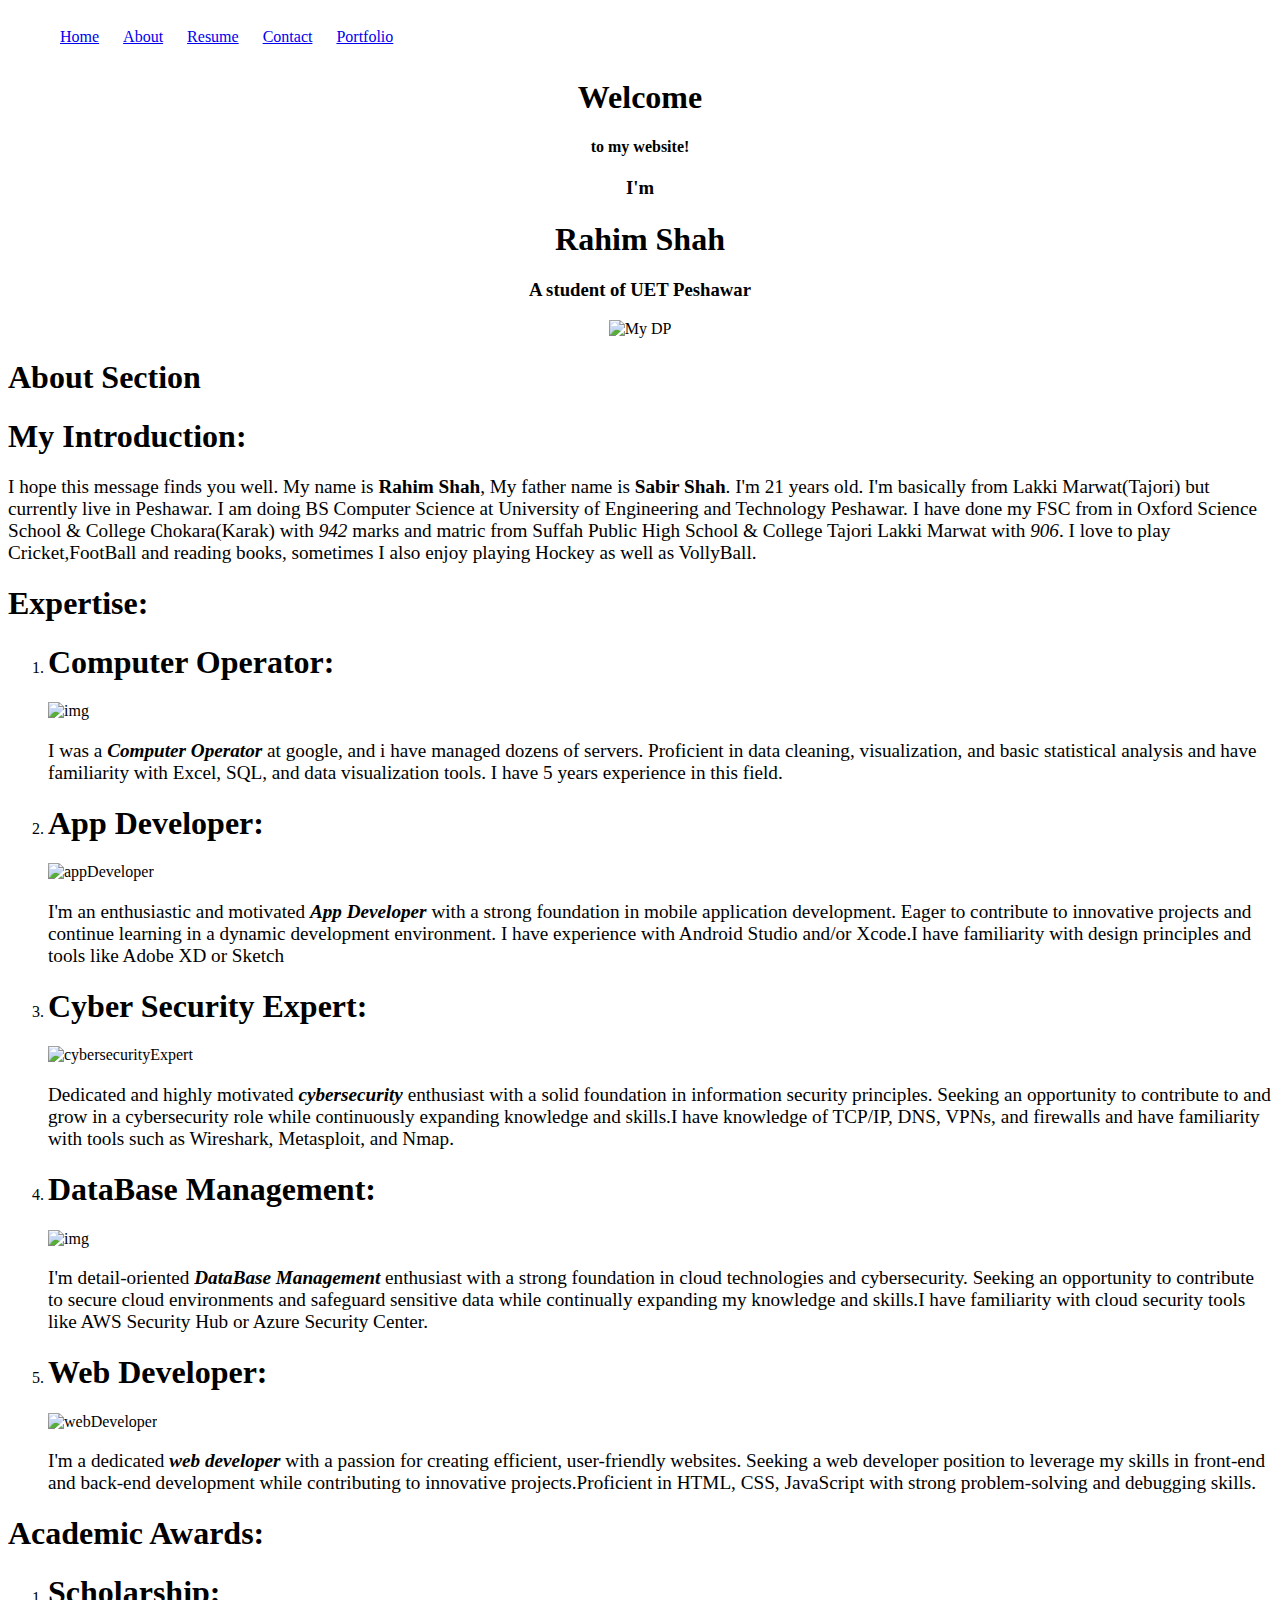
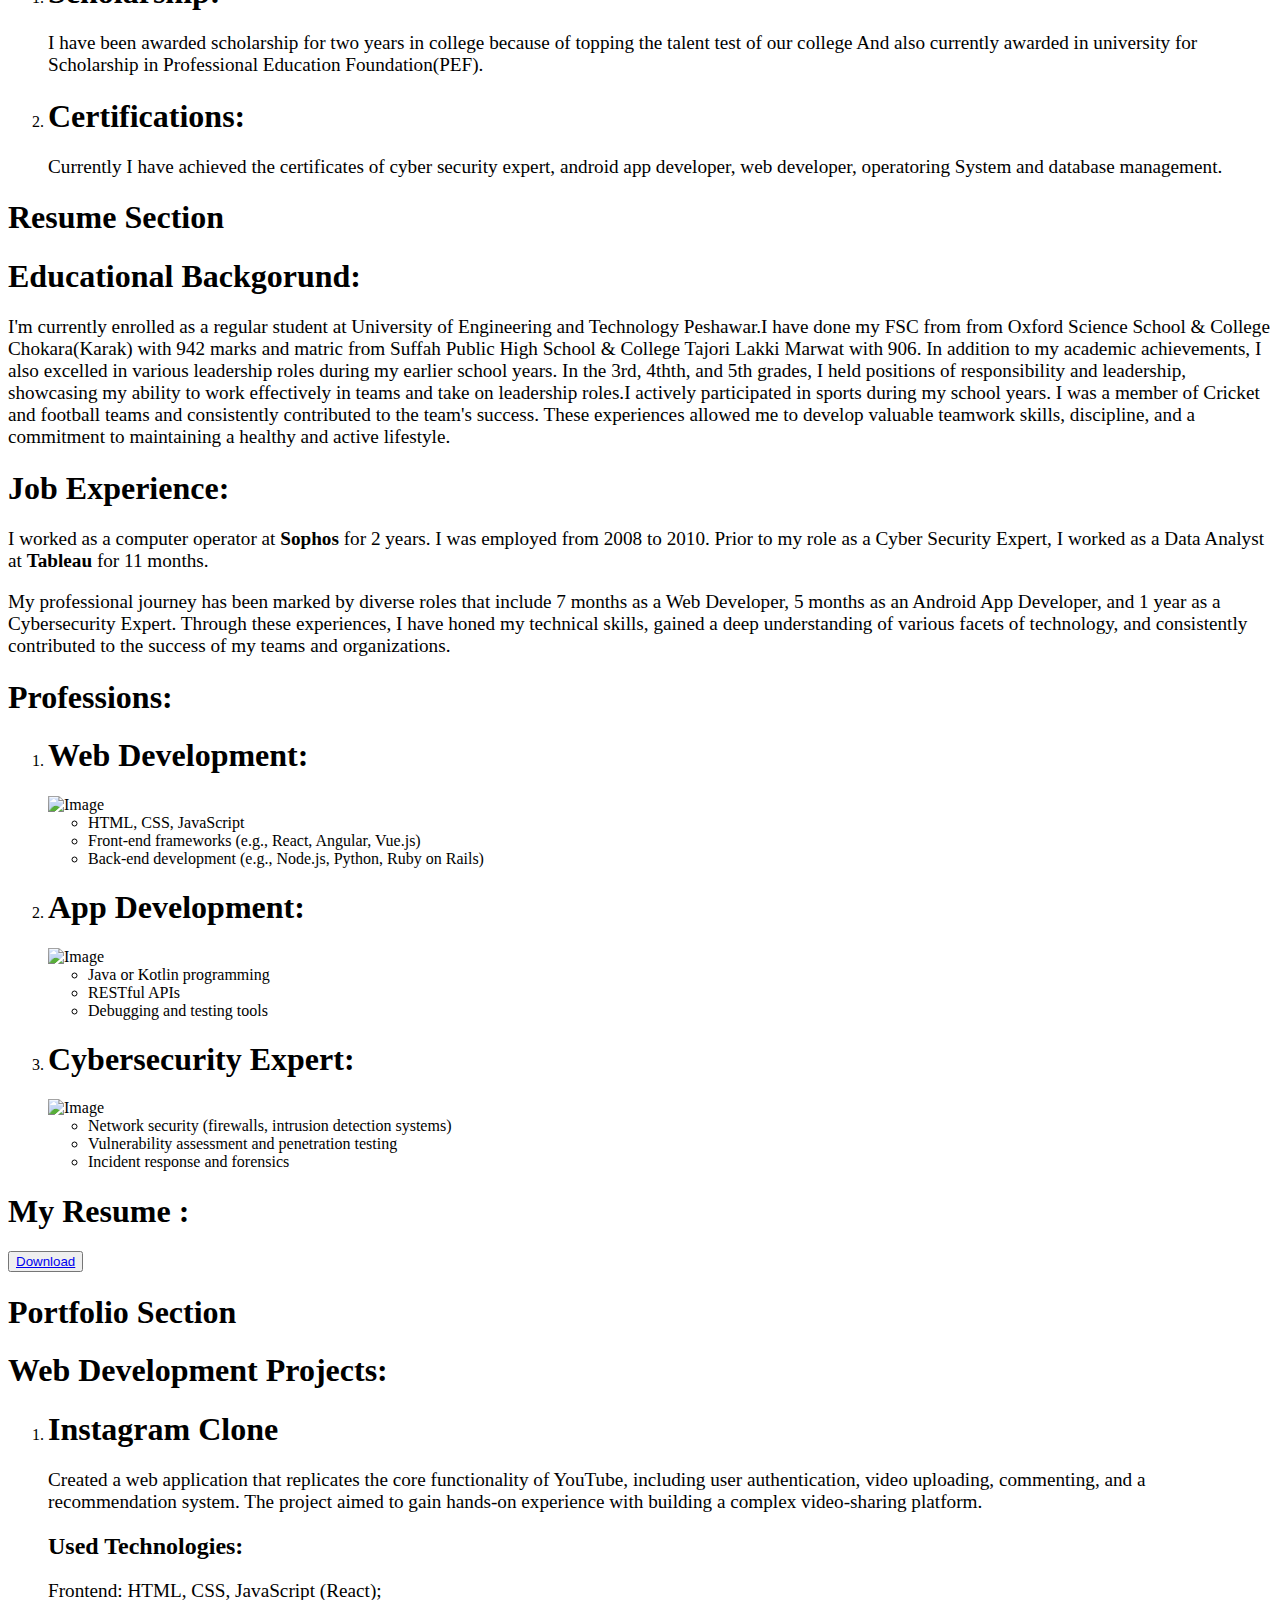
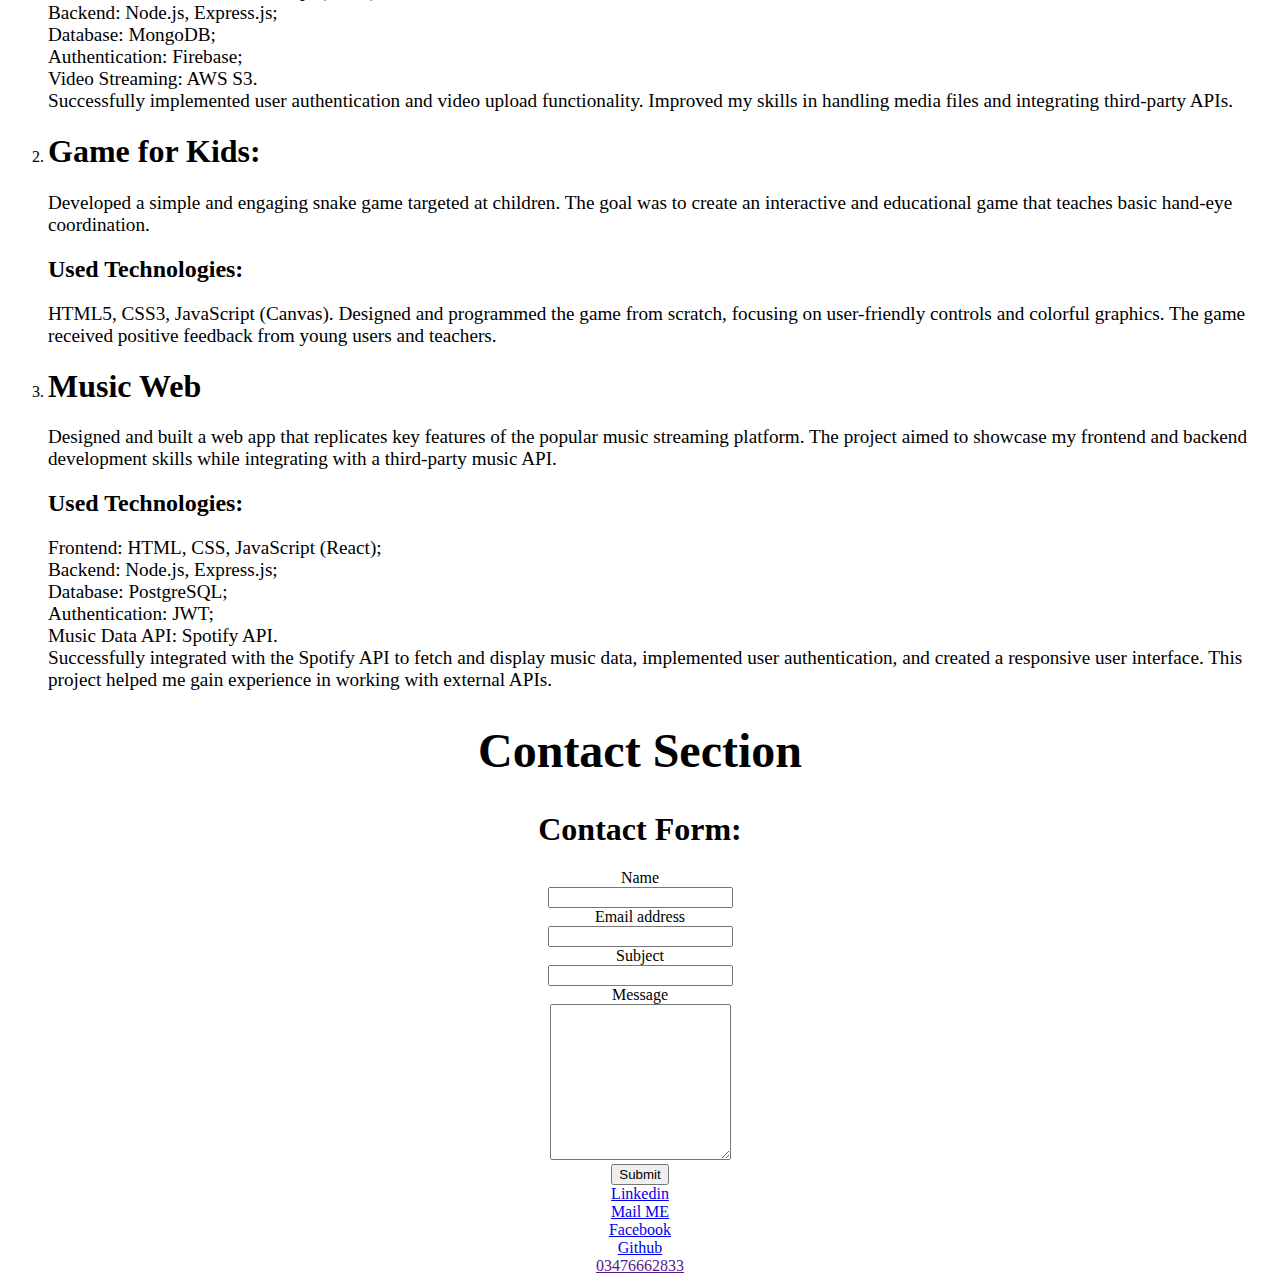
==== index.html @ 78df64d2 "Add files via upload" ====
<!DOCTYPE html>
<html lang="en">
  <head>
    <meta charset="UTF-8" />
    <meta http-equiv="X-UA-Compatible" content="IE=edge" />
    <meta name="viewport" content="width=device-width, initial-scale=1.0" />
    <title>task2</title>
    <style></style>
  </head>

  <body>
    <nav id="nav">
      <ul style="display: flex; list-style: none">
        <li style="margin: 12px"><a href="#home">Home</a></li>
        <li style="margin: 12px"><a href="#about">About</a></li>
        <li style="margin: 12px"><a href="#resume">Resume</a></li>
        <li style="margin: 12px"><a href="#contact">Contact</a></li>
        <li style="margin: 12px"><a href="#portfolio">Portfolio</a></li>
      </ul>
    </nav>

    <section id="home" style="text-align: center">
      <!-- <h1 style="color: coral; font-family: cursive; font-size: 3rem;">Home Section</h1> -->
      <h1>Welcome</h1>
      <h4>to my website!</h4>
      <h3>I'm</h3>
      <h1>Rahim Shah</h1>
      <h3>A student of UET Peshawar</h3>
      <img
        src="/Images/RAHIM SHAH.PNG"
        alt="My DP"
        height="400"
        width="350"
      />
    </section>

    <section id="about">
      <h1>About Section</h1>
      <h1>My Introduction:</h1>
      <p style="font-size: 1.2rem">
        I hope this message finds you well. My name is <b>Rahim Shah</b>, My
        father name is <b>Sabir Shah</b>. I'm 21 years old. I'm basically from Lakki Marwat(Tajori)
        but currently live in Peshawar. I am doing BS Computer Science at
        University of Engineering and Technology Peshawar. I have done my FSC
        from  in Oxford Science School & College Chokara(Karak) with 
        <i>942</i> marks and matric from Suffah Public High School & College Tajori Lakki Marwat
        with <i>906</i>. I love to play Cricket,FootBall and reading books, sometimes I also enjoy playing Hockey as well as VollyBall.
      </p>

      <h1>Expertise:</h1>
      <ol>
        <li>
          <h1>Computer Operator:</h1>
          <img
            src="/Images/computerNetworks.jpg"
            alt="img"
          />
          <p style="font-size: 1.2rem">
            I was a <i><b>Computer Operator</b></i> at google, and i have managed
            dozens of servers. Proficient in data cleaning, visualization, and
            basic statistical analysis and have familiarity with Excel, SQL, and
            data visualization tools. I have 5 years experience in this field.
          </p>
        </li>
        <li>
          <h1>App Developer:</h1>
          <img
            src="/Images/Android App Development.jpg"
            alt="appDeveloper"
          />
          <p style="font-size: 1.2rem">
            I'm an enthusiastic and motivated <i><b>App Developer</b></i> with a
            strong foundation in mobile application development. Eager to
            contribute to innovative projects and continue learning in a dynamic
            development environment. I have experience with Android Studio
            and/or Xcode.I have familiarity with design principles and tools
            like Adobe XD or Sketch
          </p>
        </li>
        <li>
          <h1>Cyber Security Expert:</h1>
          <img
            src="/Images/Cyber Security.jpg"
            alt="cybersecurityExpert"
            height="200"
          />
          <p style="font-size: 1.2rem">
            Dedicated and highly motivated
            <i><b>cybersecurity</b></i> enthusiast with a solid foundation in
            information security principles. Seeking an opportunity to
            contribute to and grow in a cybersecurity role while continuously
            expanding knowledge and skills.I have knowledge of TCP/IP, DNS,
            VPNs, and firewalls and have familiarity with tools such as
            Wireshark, Metasploit, and Nmap.
          </p>
        </li>
        <li>
          <h1>DataBase Management:</h1>
          <img
            src="/Images/Data Base Managements.jpg"
            alt="img"
          />
          <p style="font-size: 1.2rem">
            I'm detail-oriented <i><b>DataBase Management</b></i> enthusiast with a
            strong foundation in cloud technologies and cybersecurity. Seeking
            an opportunity to contribute to secure cloud environments and
            safeguard sensitive data while continually expanding my knowledge
            and skills.I have familiarity with cloud security tools like AWS
            Security Hub or Azure Security Center.
          </p>
        </li>
        <li>
          <h1>Web Developer:</h1>
          <img
            src="/Images/Website Design Project.jpg"
            alt="webDeveloper"
          />
          <p style="font-size: 1.2rem">
            I'm a dedicated <i><b>web developer</b></i> with a passion for
            creating efficient, user-friendly websites. Seeking a web developer
            position to leverage my skills in front-end and back-end development
            while contributing to innovative projects.Proficient in HTML, CSS,
            JavaScript with strong problem-solving and debugging skills.
          </p>
        </li>
      </ol>

      <h1>Academic Awards:</h1>
      <ol>
        <li>
          <h1>Scholarship:</h1>
          <p style="font-size: 1.2rem">
            I have been awarded scholarship for two years in college because of
            topping the talent test of our college And also currently awarded in university for Scholarship in Professional Education Foundation(PEF).
          </p>
        </li>
        <li>
          <h1>Certifications:</h1>
          <p style="font-size: 1.2rem">
            Currently I have achieved the certificates of cyber security expert,
            android app developer, web developer, operatoring System and database management.
          </p>
        </li>
      </ol>
    </section>

    <section id="resume">
      <h1>Resume Section</h1>
      <h1>Educational Backgorund:</h1>
      <p style="font-size: 1.2rem">
        I'm currently enrolled as a regular student at University of Engineering
        and Technology Peshawar.I have done my FSC
        from  from Oxford Science School & College Chokara(Karak) with 
        942 marks and matric from Suffah Public High School & College Tajori Lakki Marwat
        with 906. In addition to my academic achievements, I also excelled in
        various leadership roles during my earlier school years. In the 3rd,
        4thth, and 5th grades, I held positions of responsibility and leadership,
        showcasing my ability to work effectively in teams and take on
        leadership roles.I actively participated in sports during my school
        years. I was a member of Cricket and football teams and consistently
        contributed to the team's success. These experiences allowed me to
        develop valuable teamwork skills, discipline, and a commitment to
        maintaining a healthy and active lifestyle.
      </p>
      <h1>Job Experience:</h1>
      <p style="font-size: 1.2rem">
        I worked as a computer operator at <b>Sophos</b> for 2 years. I was
        employed from 2008 to 2010. Prior to my role as a Cyber Security Expert,
        I worked as a Data Analyst at <b>Tableau</b> for 11 months.
      </p>
      <p style="font-size: 1.2rem">
        My professional journey has been marked by diverse roles that include 7
        months as a Web Developer, 5 months as an Android App Developer, and 1
        year as a Cybersecurity Expert. Through these experiences, I have honed
        my technical skills, gained a deep understanding of various facets of
        technology, and consistently contributed to the success of my teams and
        organizations.
      </p>
      <h1>Professions:</h1>
      <ol>
        <li>
          <h1>Web Development:</h1>
          <img src="/Images/Web Development.jpg" alt="Image">
          <ul>
            <li>HTML, CSS, JavaScript</li>
            <li>Front-end frameworks (e.g., React, Angular, Vue.js)</li>
            <li>Back-end development (e.g., Node.js, Python, Ruby on Rails)</li>
          </ul>
        </li>
        <li>
          <h1>App Development:</h1>
          <img src="/Images/App Development.jpg" alt="Image">
          <ul>
            <li>Java or Kotlin programming</li>
            <li>RESTful APIs</li>
            <li>Debugging and testing tools</li>
          </ul>
        </li>
        <li>
          <h1>Cybersecurity Expert:</h1>
          <img src="/Images/Cyber Security.jpg" alt="Image">
          <ul>
            <li>Network security (firewalls, intrusion detection systems)</li>
            <li>Vulnerability assessment and penetration testing</li>
            <li>Incident response and forensics</li>
          </ul>
        </li>
      </ol>
      <h1>My Resume :</h1>
      <button><a href="resume.pdf" download>Download</a></button>
    </section>

    <section id="portfolio">
      <h1>
        Portfolio Section
      </h1>
      <h1>
        Web Development Projects:
      </h1>
      <ol>
        <li>
          <h1>Instagram Clone</h1>
          <p style="font-size: 1.2rem">
            Created a web application that replicates the core functionality of
            YouTube, including user authentication, video uploading, commenting,
            and a recommendation system. The project aimed to gain hands-on
            experience with building a complex video-sharing platform.
          </p>
          <h2>Used Technologies:</h2>
          <p style="font-size: 1.2rem">
            Frontend: HTML, CSS, JavaScript (React); <br />Backend: Node.js,
            Express.js;<br />
            Database: MongoDB; <br />Authentication: Firebase; <br />Video
            Streaming: AWS S3. <br />Successfully implemented user
            authentication and video upload functionality. Improved my skills in
            handling media files and integrating third-party APIs.
          </p>
        </li>
        <li>
          <h1>Game for Kids:</h1>
          <p style="font-size: 1.2rem">
            Developed a simple and engaging snake game targeted at children. The
            goal was to create an interactive and educational game that teaches
            basic hand-eye coordination.
          </p>
          <h2>Used Technologies:</h2>
          <p style="font-size: 1.2rem">
            HTML5, CSS3, JavaScript (Canvas). Designed and programmed the game
            from scratch, focusing on user-friendly controls and colorful
            graphics. The game received positive feedback from young users and
            teachers.
          </p>
        </li>
        <li>
          <h1>Music Web</h1>
          <p style="font-size: 1.2rem">
            Designed and built a web app that replicates key features of the
            popular music streaming platform. The project aimed to
            showcase my frontend and backend development skills while
            integrating with a third-party music API.
          </p>
          <h2>Used Technologies:</h2>
          <p style="font-size: 1.2rem">
            Frontend: HTML, CSS, JavaScript (React);<br />
            Backend: Node.js, Express.js;<br />
            Database: PostgreSQL; <br />Authentication: JWT;<br />
            Music Data API: Spotify API.<br />Successfully integrated with the
            Spotify API to fetch and display music data, implemented user
            authentication, and created a responsive user interface. This
            project helped me gain experience in working with external APIs.
          </p>
        </li>
      </ol>
    </section>

    <section id="contact" style="text-align: center">
      <h1 style="font-family: cursive; font-size: 3rem">Contact Section</h1>
      <h1 style="font-family: cursive; font-size: 2rem">Contact Form:</h1>
      <form style="text-align: center">
        <label for="name">Name</label>
        <br />
        <input type="text" id="name" />
        <br />
        <label for="email">Email address</label>
        <br />
        <input type="email" />
        <br />
        <label for="subject">Subject</label>
        <br />
        <input type="text" />
        <br />
        <label for="moreInfo">Message</label>
        <br />
        <textarea id="textArea" rows="10"></textarea>
        <br />
        <button type="submit">Submit</button>
      </form>
      <a href="https://pk.linkedin.com/">Linkedin</a>
<br>
      <a href="mailto:rahimshahmarwat666@gmail.com">Mail ME</a>
<br>
      <a href="https://facebook.com">Facebook</a>
      <br>
      <a href="https://github.com/RahimShah-lab">Github</a>
      <br>
      <a href="">03476662833</a>
      
    </section>
  </body>
</html>
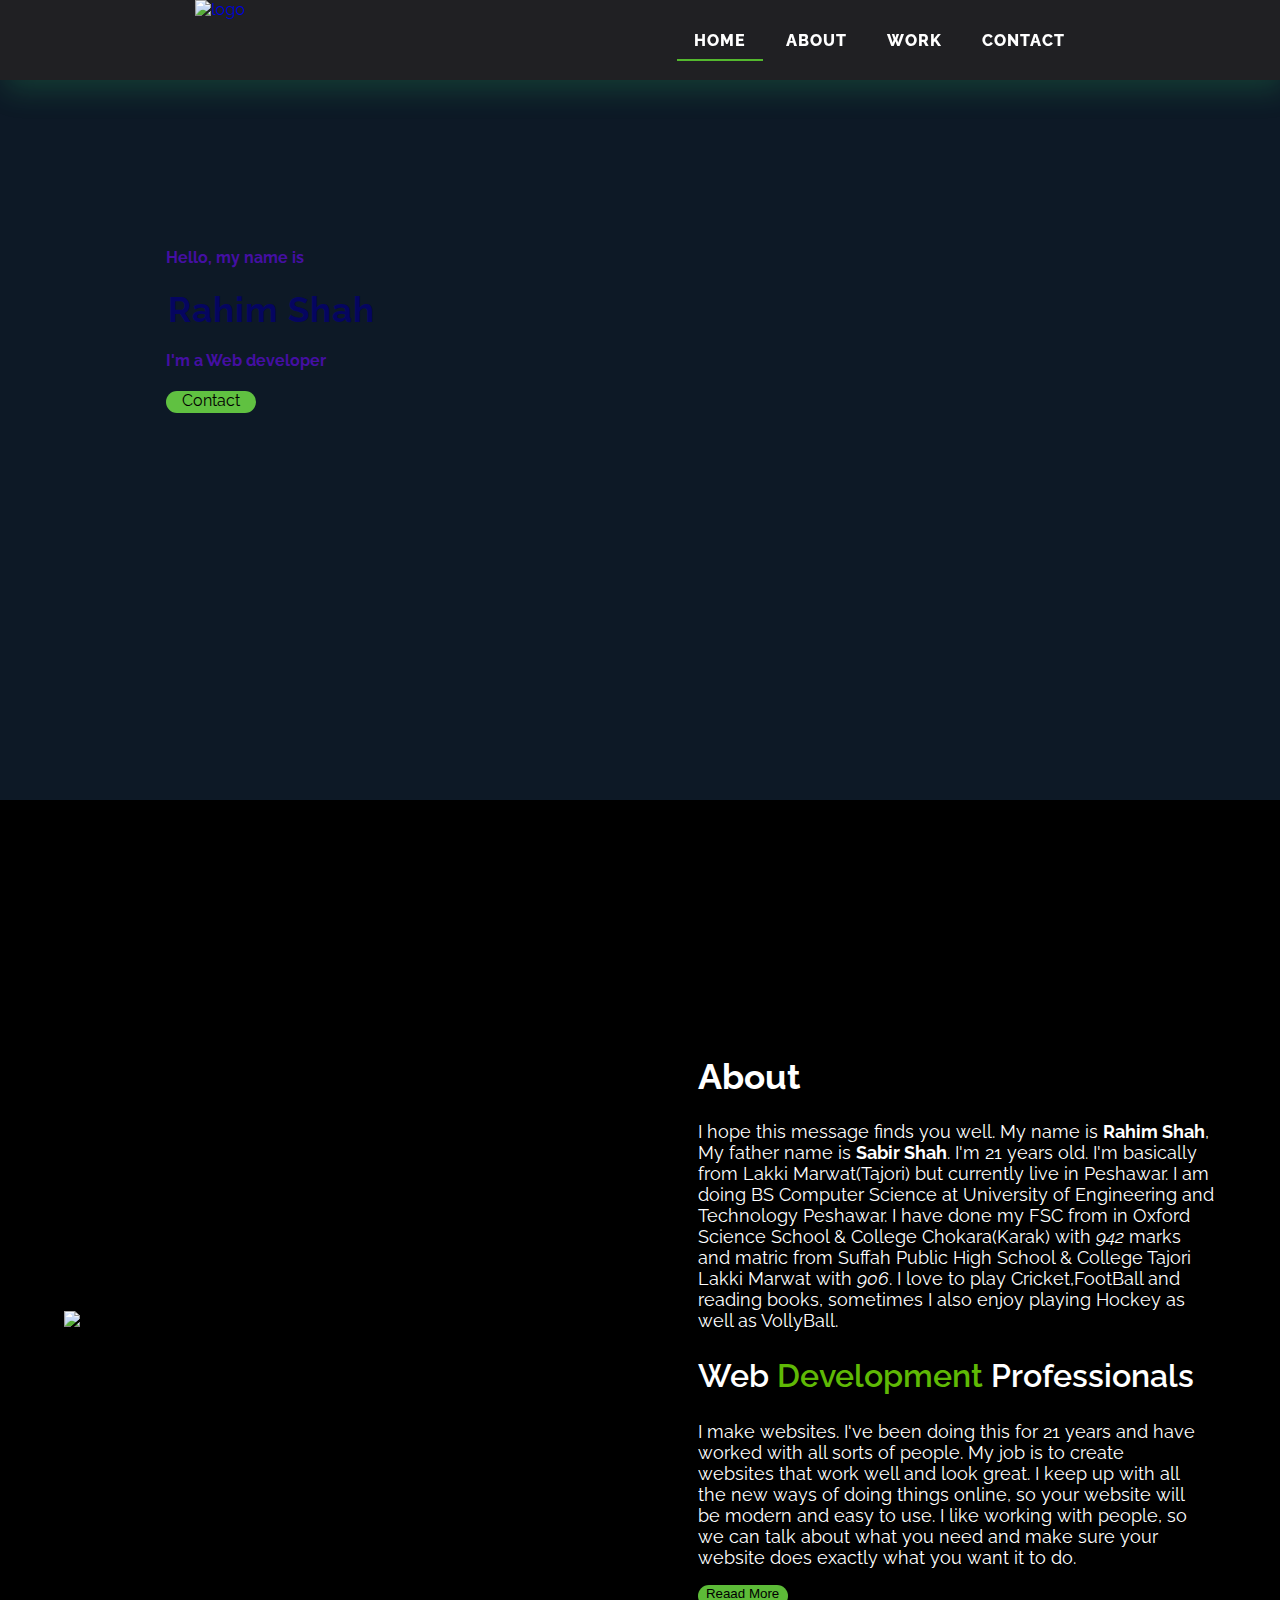
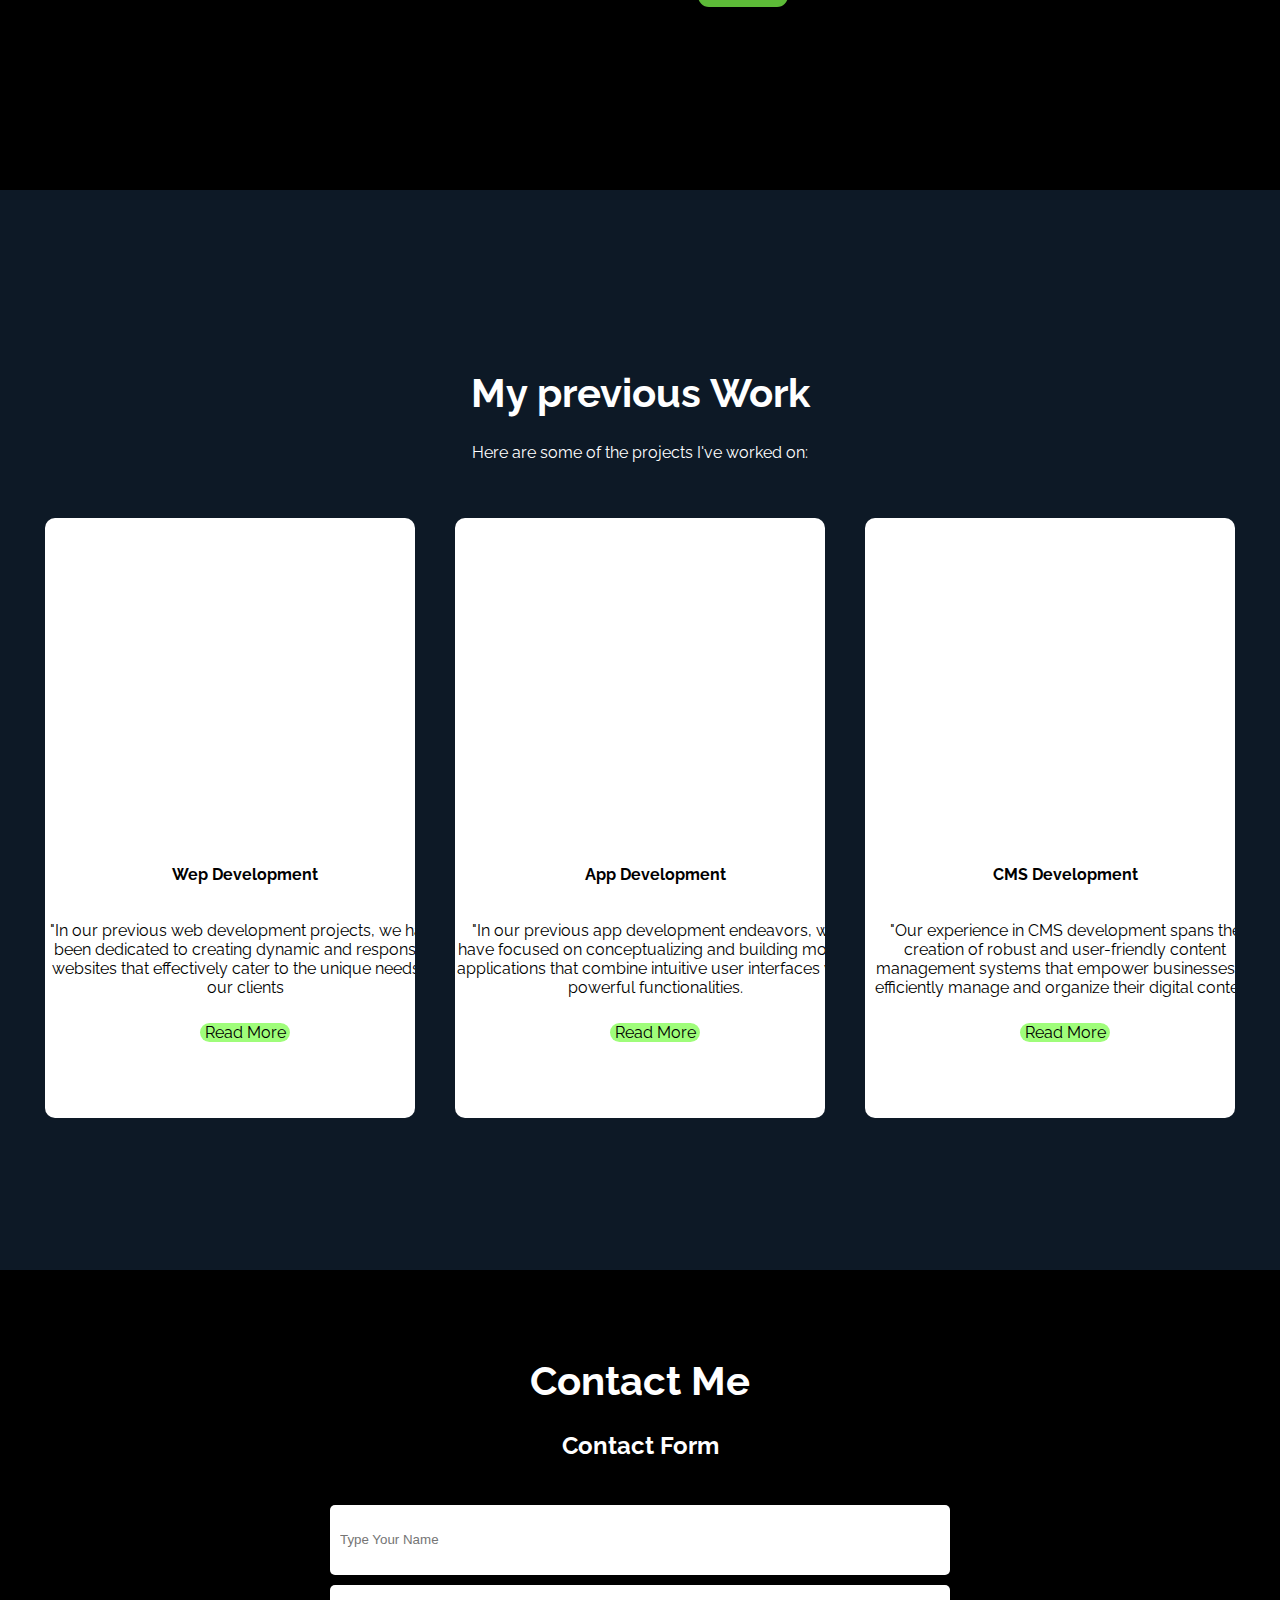
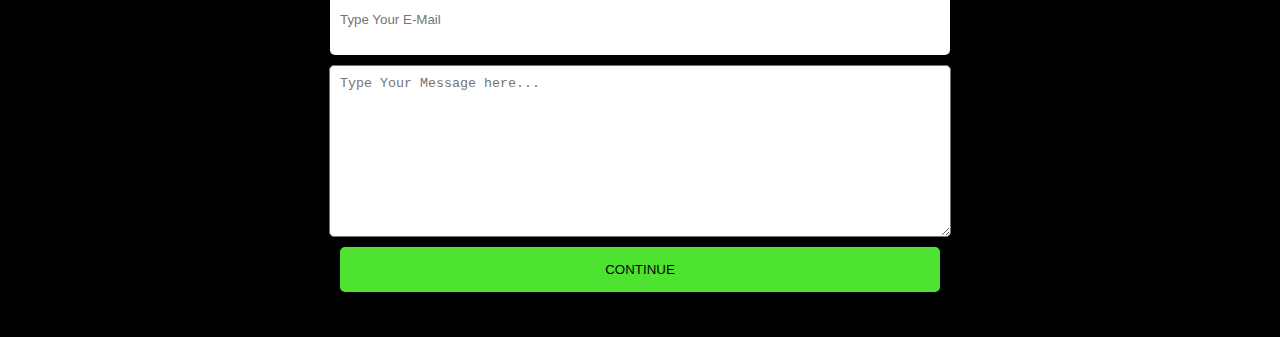
==== commit edd238db: "Add files via upload" ====
--- a/index.html
+++ b/index.html
@@ -2,309 +2,119 @@
 <html lang="en">
   <head>
     <meta charset="UTF-8" />
-    <meta http-equiv="X-UA-Compatible" content="IE=edge" />
     <meta name="viewport" content="width=device-width, initial-scale=1.0" />
-    <title>task2</title>
-    <style></style>
+    <title>One Page Website</title>
+    <link rel="stylesheet" href="style.css" />
   </head>
+  <body>
+    <section id="header">
+      <nav>
+        <a class="logo" href="#">
+          <img src="images/logo.png" alt="logo" />
+        </a>
+        <ul class="menu">
+          <li><a href="#" class="active">Home</a></li>
+          <li><a href="#about">About</a></li>
+          <li><a href="#work">Work</a></li>
+          <li><a href="#contact">Contact</a></li>
+        </ul>
+      </nav>
+       <img style="height: 550px; width: 200px; border-radius: 50%; position: ;" src="/One Page Portfolio Website By Rahim Shah/images/image.PNG" alt="My Pic">
 
-  <body>
-    <nav id="nav">
-      <ul style="display: flex; list-style: none">
-        <li style="margin: 12px"><a href="#home">Home</a></li>
-        <li style="margin: 12px"><a href="#about">About</a></li>
-        <li style="margin: 12px"><a href="#resume">Resume</a></li>
-        <li style="margin: 12px"><a href="#contact">Contact</a></li>
-        <li style="margin: 12px"><a href="#portfolio">Portfolio</a></li>
-      </ul>
-    </nav>
+      <div class="header-heading">
+        <h4>Hello, my name is</h4>
+        <h1>Rahim Shah</h1>
+        <h4>I'm a Web developer</h4>
+        <a class="header-btn" href="#contact">Contact</a>
+      </div>
+    </section>
+    <section id="about">
+      <div class="about-img">
+        <img src="images/about.jpg" alt="about-img" />
+      </div>
+      <div class="about-text">
+        <p style="font-size: 1.2rem">
+          <h1>About</h1>
+          I hope this message finds you well. My name is <b>Rahim Shah</b>, My
+          father name is <b>Sabir Shah</b>. I'm 21 years old. I'm basically from Lakki Marwat(Tajori)
+          but currently live in Peshawar. I am doing BS Computer Science at
+          University of Engineering and Technology Peshawar. I have done my FSC
+          from  in Oxford Science School & College Chokara(Karak) with 
+          <i>942</i> marks and matric from Suffah Public High School & College Tajori Lakki Marwat
+          with <i>906</i>. I love to play Cricket,FootBall and reading books, sometimes I also enjoy playing Hockey as well as VollyBall.
+        </p>
+        <h2>Web <span>Development </span> Professionals</h2>
+        <p>
+          I make websites. I've been doing this
+          for 21 years and have worked with all sorts of people. My job is to
+          create websites that work well and look great. I keep up with all the
+          new ways of doing things online, so your website will be modern and
+          easy to use. I like working with people, so we can talk about what you
+          need and make sure your website does exactly what you want it to do.
+        </p>
+        <button class="header-btn">Reaad More</button>
+      </div>
+    </section>
+    <section id="work">
+      <div class="work-heading">
+        <h1>My previous Work</h1>
+        <p>
+          Here are some of the projects I've worked on:
+        </p>
+      </div>
+      <div class="work-container">
+        <div class="work-box">
+          <div class="work-img1"></div>
+          <div class="work-text">
+            <h4>Wep Development</h4>
+            <p>
+              "In our previous web development projects, we have been dedicated
+              to creating dynamic and responsive websites that effectively cater
+              to the unique needs of our clients
+            </p>
+            <a class="header-btn" href="#">Read More</a>
+          </div>
+        </div>
 
-    <section id="home" style="text-align: center">
-      <!-- <h1 style="color: coral; font-family: cursive; font-size: 3rem;">Home Section</h1> -->
-      <h1>Welcome</h1>
-      <h4>to my website!</h4>
-      <h3>I'm</h3>
-      <h1>Rahim Shah</h1>
-      <h3>A student of UET Peshawar</h3>
-      <img
-        src="/Images/RAHIM SHAH.PNG"
-        alt="My DP"
-        height="400"
-        width="350"
-      />
+        <div class="work-box">
+          <div class="work-img2"></div>
+          <div class="work-text">
+            <h4>App Development</h4>
+            <p>
+              "In our previous app development endeavors, we have focused on
+              conceptualizing and building mobile applications that combine
+              intuitive user interfaces with powerful functionalities.
+            </p>
+            <a class="header-btn" href="#">Read More</a>
+          </div>
+        </div>
+
+        <div class="work-box">
+          <div class="work-img3"></div>
+          <div class="work-text">
+            <h4>CMS Development</h4>
+            <p>
+              "Our experience in CMS development spans the creation of robust
+              and user-friendly content management systems that empower
+              businesses to efficiently manage and organize their digital
+              content.
+            </p>
+            <a class="header-btn" href="#">Read More</a>
+          </div>
+        </div>
+      </div>
     </section>
-
-    <section id="about">
-      <h1>About Section</h1>
-      <h1>My Introduction:</h1>
-      <p style="font-size: 1.2rem">
-        I hope this message finds you well. My name is <b>Rahim Shah</b>, My
-        father name is <b>Sabir Shah</b>. I'm 21 years old. I'm basically from Lakki Marwat(Tajori)
-        but currently live in Peshawar. I am doing BS Computer Science at
-        University of Engineering and Technology Peshawar. I have done my FSC
-        from  in Oxford Science School & College Chokara(Karak) with 
-        <i>942</i> marks and matric from Suffah Public High School & College Tajori Lakki Marwat
-        with <i>906</i>. I love to play Cricket,FootBall and reading books, sometimes I also enjoy playing Hockey as well as VollyBall.
-      </p>
-
-      <h1>Expertise:</h1>
-      <ol>
-        <li>
-          <h1>Computer Operator:</h1>
-          <img
-            src="/Images/computerNetworks.jpg"
-            alt="img"
-          />
-          <p style="font-size: 1.2rem">
-            I was a <i><b>Computer Operator</b></i> at google, and i have managed
-            dozens of servers. Proficient in data cleaning, visualization, and
-            basic statistical analysis and have familiarity with Excel, SQL, and
-            data visualization tools. I have 5 years experience in this field.
-          </p>
-        </li>
-        <li>
-          <h1>App Developer:</h1>
-          <img
-            src="/Images/Android App Development.jpg"
-            alt="appDeveloper"
-          />
-          <p style="font-size: 1.2rem">
-            I'm an enthusiastic and motivated <i><b>App Developer</b></i> with a
-            strong foundation in mobile application development. Eager to
-            contribute to innovative projects and continue learning in a dynamic
-            development environment. I have experience with Android Studio
-            and/or Xcode.I have familiarity with design principles and tools
-            like Adobe XD or Sketch
-          </p>
-        </li>
-        <li>
-          <h1>Cyber Security Expert:</h1>
-          <img
-            src="/Images/Cyber Security.jpg"
-            alt="cybersecurityExpert"
-            height="200"
-          />
-          <p style="font-size: 1.2rem">
-            Dedicated and highly motivated
-            <i><b>cybersecurity</b></i> enthusiast with a solid foundation in
-            information security principles. Seeking an opportunity to
-            contribute to and grow in a cybersecurity role while continuously
-            expanding knowledge and skills.I have knowledge of TCP/IP, DNS,
-            VPNs, and firewalls and have familiarity with tools such as
-            Wireshark, Metasploit, and Nmap.
-          </p>
-        </li>
-        <li>
-          <h1>DataBase Management:</h1>
-          <img
-            src="/Images/Data Base Managements.jpg"
-            alt="img"
-          />
-          <p style="font-size: 1.2rem">
-            I'm detail-oriented <i><b>DataBase Management</b></i> enthusiast with a
-            strong foundation in cloud technologies and cybersecurity. Seeking
-            an opportunity to contribute to secure cloud environments and
-            safeguard sensitive data while continually expanding my knowledge
-            and skills.I have familiarity with cloud security tools like AWS
-            Security Hub or Azure Security Center.
-          </p>
-        </li>
-        <li>
-          <h1>Web Developer:</h1>
-          <img
-            src="/Images/Website Design Project.jpg"
-            alt="webDeveloper"
-          />
-          <p style="font-size: 1.2rem">
-            I'm a dedicated <i><b>web developer</b></i> with a passion for
-            creating efficient, user-friendly websites. Seeking a web developer
-            position to leverage my skills in front-end and back-end development
-            while contributing to innovative projects.Proficient in HTML, CSS,
-            JavaScript with strong problem-solving and debugging skills.
-          </p>
-        </li>
-      </ol>
-
-      <h1>Academic Awards:</h1>
-      <ol>
-        <li>
-          <h1>Scholarship:</h1>
-          <p style="font-size: 1.2rem">
-            I have been awarded scholarship for two years in college because of
-            topping the talent test of our college And also currently awarded in university for Scholarship in Professional Education Foundation(PEF).
-          </p>
-        </li>
-        <li>
-          <h1>Certifications:</h1>
-          <p style="font-size: 1.2rem">
-            Currently I have achieved the certificates of cyber security expert,
-            android app developer, web developer, operatoring System and database management.
-          </p>
-        </li>
-      </ol>
-    </section>
-
-    <section id="resume">
-      <h1>Resume Section</h1>
-      <h1>Educational Backgorund:</h1>
-      <p style="font-size: 1.2rem">
-        I'm currently enrolled as a regular student at University of Engineering
-        and Technology Peshawar.I have done my FSC
-        from  from Oxford Science School & College Chokara(Karak) with 
-        942 marks and matric from Suffah Public High School & College Tajori Lakki Marwat
-        with 906. In addition to my academic achievements, I also excelled in
-        various leadership roles during my earlier school years. In the 3rd,
-        4thth, and 5th grades, I held positions of responsibility and leadership,
-        showcasing my ability to work effectively in teams and take on
-        leadership roles.I actively participated in sports during my school
-        years. I was a member of Cricket and football teams and consistently
-        contributed to the team's success. These experiences allowed me to
-        develop valuable teamwork skills, discipline, and a commitment to
-        maintaining a healthy and active lifestyle.
-      </p>
-      <h1>Job Experience:</h1>
-      <p style="font-size: 1.2rem">
-        I worked as a computer operator at <b>Sophos</b> for 2 years. I was
-        employed from 2008 to 2010. Prior to my role as a Cyber Security Expert,
-        I worked as a Data Analyst at <b>Tableau</b> for 11 months.
-      </p>
-      <p style="font-size: 1.2rem">
-        My professional journey has been marked by diverse roles that include 7
-        months as a Web Developer, 5 months as an Android App Developer, and 1
-        year as a Cybersecurity Expert. Through these experiences, I have honed
-        my technical skills, gained a deep understanding of various facets of
-        technology, and consistently contributed to the success of my teams and
-        organizations.
-      </p>
-      <h1>Professions:</h1>
-      <ol>
-        <li>
-          <h1>Web Development:</h1>
-          <img src="/Images/Web Development.jpg" alt="Image">
-          <ul>
-            <li>HTML, CSS, JavaScript</li>
-            <li>Front-end frameworks (e.g., React, Angular, Vue.js)</li>
-            <li>Back-end development (e.g., Node.js, Python, Ruby on Rails)</li>
-          </ul>
-        </li>
-        <li>
-          <h1>App Development:</h1>
-          <img src="/Images/App Development.jpg" alt="Image">
-          <ul>
-            <li>Java or Kotlin programming</li>
-            <li>RESTful APIs</li>
-            <li>Debugging and testing tools</li>
-          </ul>
-        </li>
-        <li>
-          <h1>Cybersecurity Expert:</h1>
-          <img src="/Images/Cyber Security.jpg" alt="Image">
-          <ul>
-            <li>Network security (firewalls, intrusion detection systems)</li>
-            <li>Vulnerability assessment and penetration testing</li>
-            <li>Incident response and forensics</li>
-          </ul>
-        </li>
-      </ol>
-      <h1>My Resume :</h1>
-      <button><a href="resume.pdf" download>Download</a></button>
-    </section>
-
-    <section id="portfolio">
-      <h1>
-        Portfolio Section
-      </h1>
-      <h1>
-        Web Development Projects:
-      </h1>
-      <ol>
-        <li>
-          <h1>Instagram Clone</h1>
-          <p style="font-size: 1.2rem">
-            Created a web application that replicates the core functionality of
-            YouTube, including user authentication, video uploading, commenting,
-            and a recommendation system. The project aimed to gain hands-on
-            experience with building a complex video-sharing platform.
-          </p>
-          <h2>Used Technologies:</h2>
-          <p style="font-size: 1.2rem">
-            Frontend: HTML, CSS, JavaScript (React); <br />Backend: Node.js,
-            Express.js;<br />
-            Database: MongoDB; <br />Authentication: Firebase; <br />Video
-            Streaming: AWS S3. <br />Successfully implemented user
-            authentication and video upload functionality. Improved my skills in
-            handling media files and integrating third-party APIs.
-          </p>
-        </li>
-        <li>
-          <h1>Game for Kids:</h1>
-          <p style="font-size: 1.2rem">
-            Developed a simple and engaging snake game targeted at children. The
-            goal was to create an interactive and educational game that teaches
-            basic hand-eye coordination.
-          </p>
-          <h2>Used Technologies:</h2>
-          <p style="font-size: 1.2rem">
-            HTML5, CSS3, JavaScript (Canvas). Designed and programmed the game
-            from scratch, focusing on user-friendly controls and colorful
-            graphics. The game received positive feedback from young users and
-            teachers.
-          </p>
-        </li>
-        <li>
-          <h1>Music Web</h1>
-          <p style="font-size: 1.2rem">
-            Designed and built a web app that replicates key features of the
-            popular music streaming platform. The project aimed to
-            showcase my frontend and backend development skills while
-            integrating with a third-party music API.
-          </p>
-          <h2>Used Technologies:</h2>
-          <p style="font-size: 1.2rem">
-            Frontend: HTML, CSS, JavaScript (React);<br />
-            Backend: Node.js, Express.js;<br />
-            Database: PostgreSQL; <br />Authentication: JWT;<br />
-            Music Data API: Spotify API.<br />Successfully integrated with the
-            Spotify API to fetch and display music data, implemented user
-            authentication, and created a responsive user interface. This
-            project helped me gain experience in working with external APIs.
-          </p>
-        </li>
-      </ol>
-    </section>
-
-    <section id="contact" style="text-align: center">
-      <h1 style="font-family: cursive; font-size: 3rem">Contact Section</h1>
-      <h1 style="font-family: cursive; font-size: 2rem">Contact Form:</h1>
-      <form style="text-align: center">
-        <label for="name">Name</label>
-        <br />
-        <input type="text" id="name" />
-        <br />
-        <label for="email">Email address</label>
-        <br />
-        <input type="email" />
-        <br />
-        <label for="subject">Subject</label>
-        <br />
-        <input type="text" />
-        <br />
-        <label for="moreInfo">Message</label>
-        <br />
-        <textarea id="textArea" rows="10"></textarea>
-        <br />
-        <button type="submit">Submit</button>
+    <section id="contact">
+      <div class="work-heading">
+        <h1>Contact Me</h1>
+        <h2>Contact Form</h2>
+      </div>
+      <form>
+        <input type="text" placeholder="Type Your Name" />
+        <input type="email" placeholder="Type Your E-Mail" />
+        <textarea placeholder="Type Your Message here..."></textarea>
+        <input type="submit" value="Continue" />
       </form>
-      <a href="https://pk.linkedin.com/">Linkedin</a>
-<br>
-      <a href="mailto:rahimshahmarwat666@gmail.com">Mail ME</a>
-<br>
-      <a href="https://facebook.com">Facebook</a>
-      <br>
-      <a href="https://github.com/RahimShah-lab">Github</a>
-      <br>
-      <a href="">03476662833</a>
-      
     </section>
   </body>
 </html>
--- a/style.css
+++ b/style.css
@@ -0,0 +1,323 @@
+@import url('https://fonts.googleapis.com/css2?family=Raleway:wght@300;400;500;600&display=swap');
+
+body{
+    margin: 0;
+    padding: 0;
+    background-color: rgb(13, 25, 38);
+    box-sizing: border-box;
+    font-family: 'Raleway', sans-serif;
+}
+ul{
+    list-style: none;
+}
+a{
+    text-decoration: none;
+}
+button{
+    outline: none;
+    border: none;
+}
+input{
+    outline: none;
+    border: none;
+}
+.log img{
+    width: 100px;
+}
+nav{
+    display: flex;
+    justify-content: space-around;
+    box-shadow: 5px 10px 30px rgba(50, 207, 110, 0.2);
+    position: fixed;
+    left: 0;
+    top: 0;
+    width: 100%;
+    z-index: 1;
+    background-color: rgb(32, 32, 35);
+}
+nav ul{
+ display: flex;   
+}
+nav ul li a{
+    font-family: 'Raleway', sans-serif;
+    height: 40px;
+    line-height: 43px;
+    margin: 3px;
+    padding: 0px 17px;
+    display: flex;
+    font-size: 1rem;
+    text-transform: uppercase;
+    font-weight: 800;
+    color: white;
+    letter-spacing: 1px;
+    transition: 0.5s ease;
+}
+nav ul li a:hover{
+    border-bottom: 2px solid rgba(64, 213, 5, 0.74);
+    box-shadow: rgba(75, 225, 16, 0.74);
+}    
+.active{
+    border-bottom: 2px solid rgba(103, 237, 50, 0.74);
+    box-shadow: 1.5px solid rgba(92, 244, 32, 0.74); 
+}
+#header{
+    width: 100%;
+    height: 800px;
+    background-repeat: no-repeat;
+    position: relative;
+    background-size: cover;
+    background-image: url(images/back-ground.jpg);
+}
+.header-heading{
+    width: 500px;
+    position: absolute;
+    color: rgba(82, 13, 193, 0.836);
+    left: 20%;
+    top: 40%;
+    transform: translate(-18%,-50%);
+}
+.header-heading h1{
+    font-size: 35px;
+    margin: 2px;
+    letter-spacing: 1px;
+    color: rgb(5, 5, 96);
+}
+.header-btn{
+    width: 90px;
+    height: 22px;
+    display: flex;
+    margin-top: 10px;
+    justify-content: center;
+    background-color: rgba(126, 252, 76, 0.74);
+    box-shadow: rgb(106, 235, 117) ;
+    border-radius: 20px;
+    color: black;
+    transition: 0.6s ease;
+
+}
+.header-btn:hover{
+    background-color: rgba(119, 228, 76, 0.74);
+}
+#about{
+        width: 100px;
+        height: 110vh;
+        background-color: midnightblue;
+        display: flex;
+        box-sizing: border-box;
+        align-items: center;
+        justify-content: space-between;
+        padding: 50px 5% 0px 5%;
+        position: relative;
+}
+.about-img{
+    width: 50%;
+}
+.about-img img{
+    width: 650px;
+}
+.about-text{
+    width: 50%;
+    color: white;
+}
+.about-text {
+    font-size: 110%;
+    color: aliceblue;
+}
+.about-text h2{
+    font-size: 2rem;
+    font-weight: 600;
+}
+#about{
+    width: 100%;
+    height: 110vh;
+    background-color: black;
+    display: flex;
+    box-sizing: border-box;
+    align-items: center;
+    justify-content: space-between;
+    padding: 50px 5% 0px 5%;
+    position: relative;
+
+}
+.about-img{
+    width: 50%;
+}
+.about-img img{
+    width: 600px;
+}
+.about-text{
+    width: 45%;
+    color: white;
+}
+.about-text h2{
+    font-size: 2rem;
+    font-weight: 600;
+} 
+.about-text h3{
+    color: aqua;
+}
+.about-text h2 span{
+    color: rgb(95, 185, 5);
+}
+.about-text p{
+    width: 500px;
+    color: white;
+}
+
+
+.about-text header-btn{
+    width: 90px;
+    height: 18px;
+}
+#work{
+    width: 100%;
+    height: 120vh;
+    display: flex;
+    box-sizing: border-box;
+    align-items: center;
+    justify-content: center;
+    flex-direction: column;
+    padding: 75px 35px;
+}
+.work-container{
+    display: flex;
+    align-items: center;
+    justify-content: center;
+} 
+.work-img1{
+    background-image: url(images/work-1.png);
+    background-position: center;
+    background-repeat: no-repeat;
+    background-size: cover;
+    width: 370px;
+    height: 400px;
+
+
+}
+.work-img2{
+    background-image: url(images/work-2.png);
+    background-position: center;
+    background-repeat: no-repeat;
+    background-size: cover;
+    width: 370px;
+    height: 400px;
+
+
+}
+.work-img3{
+    background-image: url(images/work-3.png);
+    background-position: center;
+    background-repeat: no-repeat;
+    background-size: cover;
+    width: 370px;
+    height: 400px;
+
+
+}
+.work-box{
+    background-color: white;
+    width: 370px;
+    height: 600px;
+    margin: 20px;
+    border-radius: 10px;
+    overflow: hidden;
+    box-shadow: 4px 10px 12px black(0,0,0,0.4);
+    position: relative;
+}
+.work-img{
+    width: 100px;
+    height: 60px; 
+}
+.work-img img{
+    width: 400px;
+    height: 350px;
+}
+.work-text{
+    width: 400px; 
+    height: 50px;
+    display: flex;
+    align-items: center;
+    justify-content: center;
+    flex-direction: column;
+}
+.work-text{
+    text-align: center;
+}
+.work-heading{
+    text-align: center;
+    color: white;
+    margin: 20px 0px;
+}
+.work-heading h1{
+    font-size: 2.5rem;
+}
+#contact{
+    width: 100%;
+    display: flex;
+    align-items: center;
+    justify-content: center;
+    flex-direction: column;
+    padding: 40px 0px;
+    background: black;
+}
+#contact form{
+    width: 600px;
+    display: flex;
+    align-items: center;
+    justify-content: center;
+    flex-direction: column;
+}
+#contact form input,#contact form textarea{
+    width: 100%;
+    height: 50px;
+    margin: 5px 0px;
+    padding: 10px;
+    background-color: white;
+    color: black;
+    border-radius: 5px;
+}
+#contact form textarea{
+    height: 150px;
+}
+#contact form input[type="submit"]{
+    height: 45px;
+    background-color: rgb(78, 227, 48);
+    color: black;
+    text-transform: uppercase;
+}
+
+
+
+
+
+
+
+
+
+
+
+
+
+
+
+
+
+
+
+
+
+
+
+
+
+
+
+
+
+
+
+
+
+
+
+
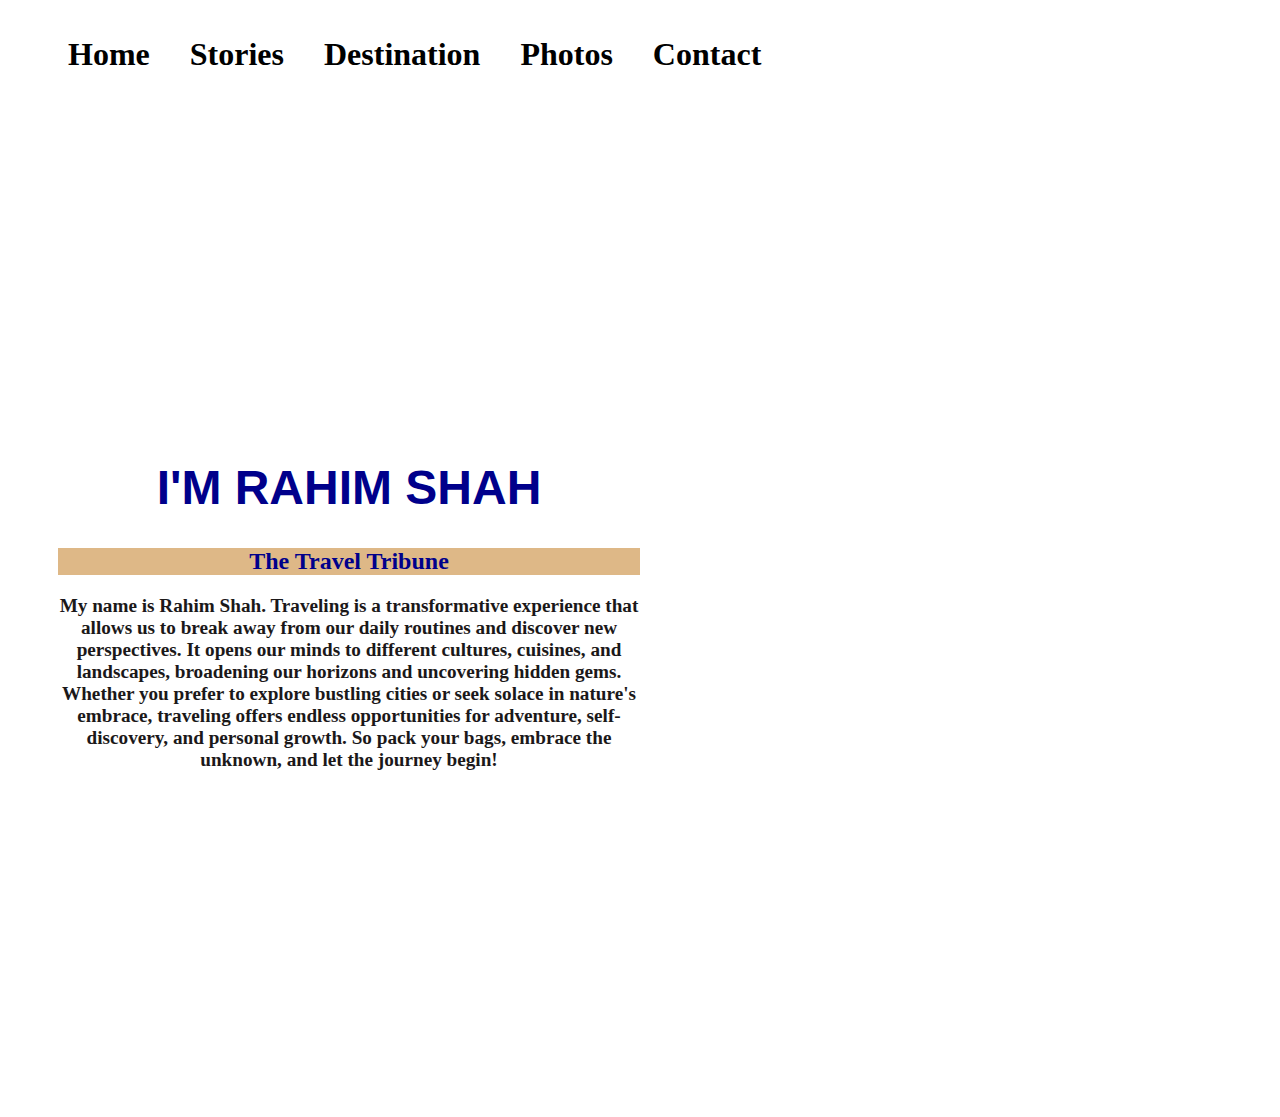
==== commit c1b10c59: "Add files via upload" ====
--- a/index.html
+++ b/index.html
@@ -3,118 +3,82 @@
   <head>
     <meta charset="UTF-8" />
     <meta name="viewport" content="width=device-width, initial-scale=1.0" />
-    <title>One Page Website</title>
-    <link rel="stylesheet" href="style.css" />
+    <title>Document</title>
   </head>
+  <style>
+    body{
+        /* background: url(; */
+        background: url(/img/Home.jpeg) no-repeat center center/cover;
+
+    }
+    nav {
+      /* border: 2px solid black; */
+      /* background: #c1bcc2; */
+    }
+    nav ul {
+      display: flex;
+      list-style: none;
+    }
+    nav ul li {
+      margin: 8px;
+      padding: 12px;
+    }
+    nav ul li a {
+      text-decoration: none;
+      color: black;
+      font-size: 2rem;
+      font-family: cursive;
+      font-weight: bold;
+    }
+
+    main{
+        /* background: url(/img/Home.jpeg) no-repeat center center/cover; */
+        display: flex;
+        align-items: center;
+        justify-content: center;
+        height: 100vh;
+        padding: 50px;
+    }
+    main div{
+      text-align: center;
+      width: 50%;
+    }
+    main div h1{
+        font-size: 3rem;
+        font-family: 'Franklin Gothic Medium', 'Arial Narrow', Arial, sans-serif;
+    }
+    main div p{
+        font-size: 1.7rem;
+    }
+
+    main div img{
+        height: 500px;
+        border-radius: 50%;
+    }
+  </style>
   <body>
-    <section id="header">
-      <nav>
-        <a class="logo" href="#">
-          <img src="images/logo.png" alt="logo" />
-        </a>
-        <ul class="menu">
-          <li><a href="#" class="active">Home</a></li>
-          <li><a href="#about">About</a></li>
-          <li><a href="#work">Work</a></li>
-          <li><a href="#contact">Contact</a></li>
-        </ul>
-      </nav>
-       <img style="height: 550px; width: 200px; border-radius: 50%; position: ;" src="/One Page Portfolio Website By Rahim Shah/images/image.PNG" alt="My Pic">
+    <nav>
+      <ul>
+        <li><a href="/html/index.html">Home</a></li>
+        <li><a href="/html/stories.html">Stories</a></li>
+        <li><a href="/html/Destination.html">Destination</a></li>
+        <li><a href="/html/Photos.html">Photos</a></li>
+        <li><a href="/html/Contact.html">Contact</a></li>
+      </ul>
+    </nav>
 
-      <div class="header-heading">
-        <h4>Hello, my name is</h4>
-        <h1>Rahim Shah</h1>
-        <h4>I'm a Web developer</h4>
-        <a class="header-btn" href="#contact">Contact</a>
+    <main>
+
+      <div>
+        <h1 style="color: darkblue;"><b>I'M RAHIM SHAH</b></h1>
+        <h2 style="background-color: burlywood;color: darkblue;"> The Travel Tribune</h2>
+        <p style="font-size: 1.2rem; color: rgb(27, 24, 25);">
+           <b> My name is <b>Rahim Shah</b>. Traveling is a transformative experience that allows us to break away from our daily routines and discover new perspectives. It opens our minds to different cultures, cuisines, and landscapes, broadening our horizons and uncovering hidden gems. Whether you prefer to explore bustling cities or seek solace in nature's embrace, traveling offers endless opportunities for adventure, self-discovery, and personal growth. So pack your bags, embrace the unknown, and let the journey begin!</b>
+          </p>
       </div>
-    </section>
-    <section id="about">
-      <div class="about-img">
-        <img src="images/about.jpg" alt="about-img" />
-      </div>
-      <div class="about-text">
-        <p style="font-size: 1.2rem">
-          <h1>About</h1>
-          I hope this message finds you well. My name is <b>Rahim Shah</b>, My
-          father name is <b>Sabir Shah</b>. I'm 21 years old. I'm basically from Lakki Marwat(Tajori)
-          but currently live in Peshawar. I am doing BS Computer Science at
-          University of Engineering and Technology Peshawar. I have done my FSC
-          from  in Oxford Science School & College Chokara(Karak) with 
-          <i>942</i> marks and matric from Suffah Public High School & College Tajori Lakki Marwat
-          with <i>906</i>. I love to play Cricket,FootBall and reading books, sometimes I also enjoy playing Hockey as well as VollyBall.
-        </p>
-        <h2>Web <span>Development </span> Professionals</h2>
-        <p>
-          I make websites. I've been doing this
-          for 21 years and have worked with all sorts of people. My job is to
-          create websites that work well and look great. I keep up with all the
-          new ways of doing things online, so your website will be modern and
-          easy to use. I like working with people, so we can talk about what you
-          need and make sure your website does exactly what you want it to do.
-        </p>
-        <button class="header-btn">Reaad More</button>
-      </div>
-    </section>
-    <section id="work">
-      <div class="work-heading">
-        <h1>My previous Work</h1>
-        <p>
-          Here are some of the projects I've worked on:
-        </p>
-      </div>
-      <div class="work-container">
-        <div class="work-box">
-          <div class="work-img1"></div>
-          <div class="work-text">
-            <h4>Wep Development</h4>
-            <p>
-              "In our previous web development projects, we have been dedicated
-              to creating dynamic and responsive websites that effectively cater
-              to the unique needs of our clients
-            </p>
-            <a class="header-btn" href="#">Read More</a>
-          </div>
+      <div>
+        <img src="/img/Rahim Shah.JPG" alt="">
         </div>
-
-        <div class="work-box">
-          <div class="work-img2"></div>
-          <div class="work-text">
-            <h4>App Development</h4>
-            <p>
-              "In our previous app development endeavors, we have focused on
-              conceptualizing and building mobile applications that combine
-              intuitive user interfaces with powerful functionalities.
-            </p>
-            <a class="header-btn" href="#">Read More</a>
-          </div>
-        </div>
-
-        <div class="work-box">
-          <div class="work-img3"></div>
-          <div class="work-text">
-            <h4>CMS Development</h4>
-            <p>
-              "Our experience in CMS development spans the creation of robust
-              and user-friendly content management systems that empower
-              businesses to efficiently manage and organize their digital
-              content.
-            </p>
-            <a class="header-btn" href="#">Read More</a>
-          </div>
-        </div>
-      </div>
-    </section>
-    <section id="contact">
-      <div class="work-heading">
-        <h1>Contact Me</h1>
-        <h2>Contact Form</h2>
-      </div>
-      <form>
-        <input type="text" placeholder="Type Your Name" />
-        <input type="email" placeholder="Type Your E-Mail" />
-        <textarea placeholder="Type Your Message here..."></textarea>
-        <input type="submit" value="Continue" />
-      </form>
-    </section>
+    </main>
   </body>
 </html>
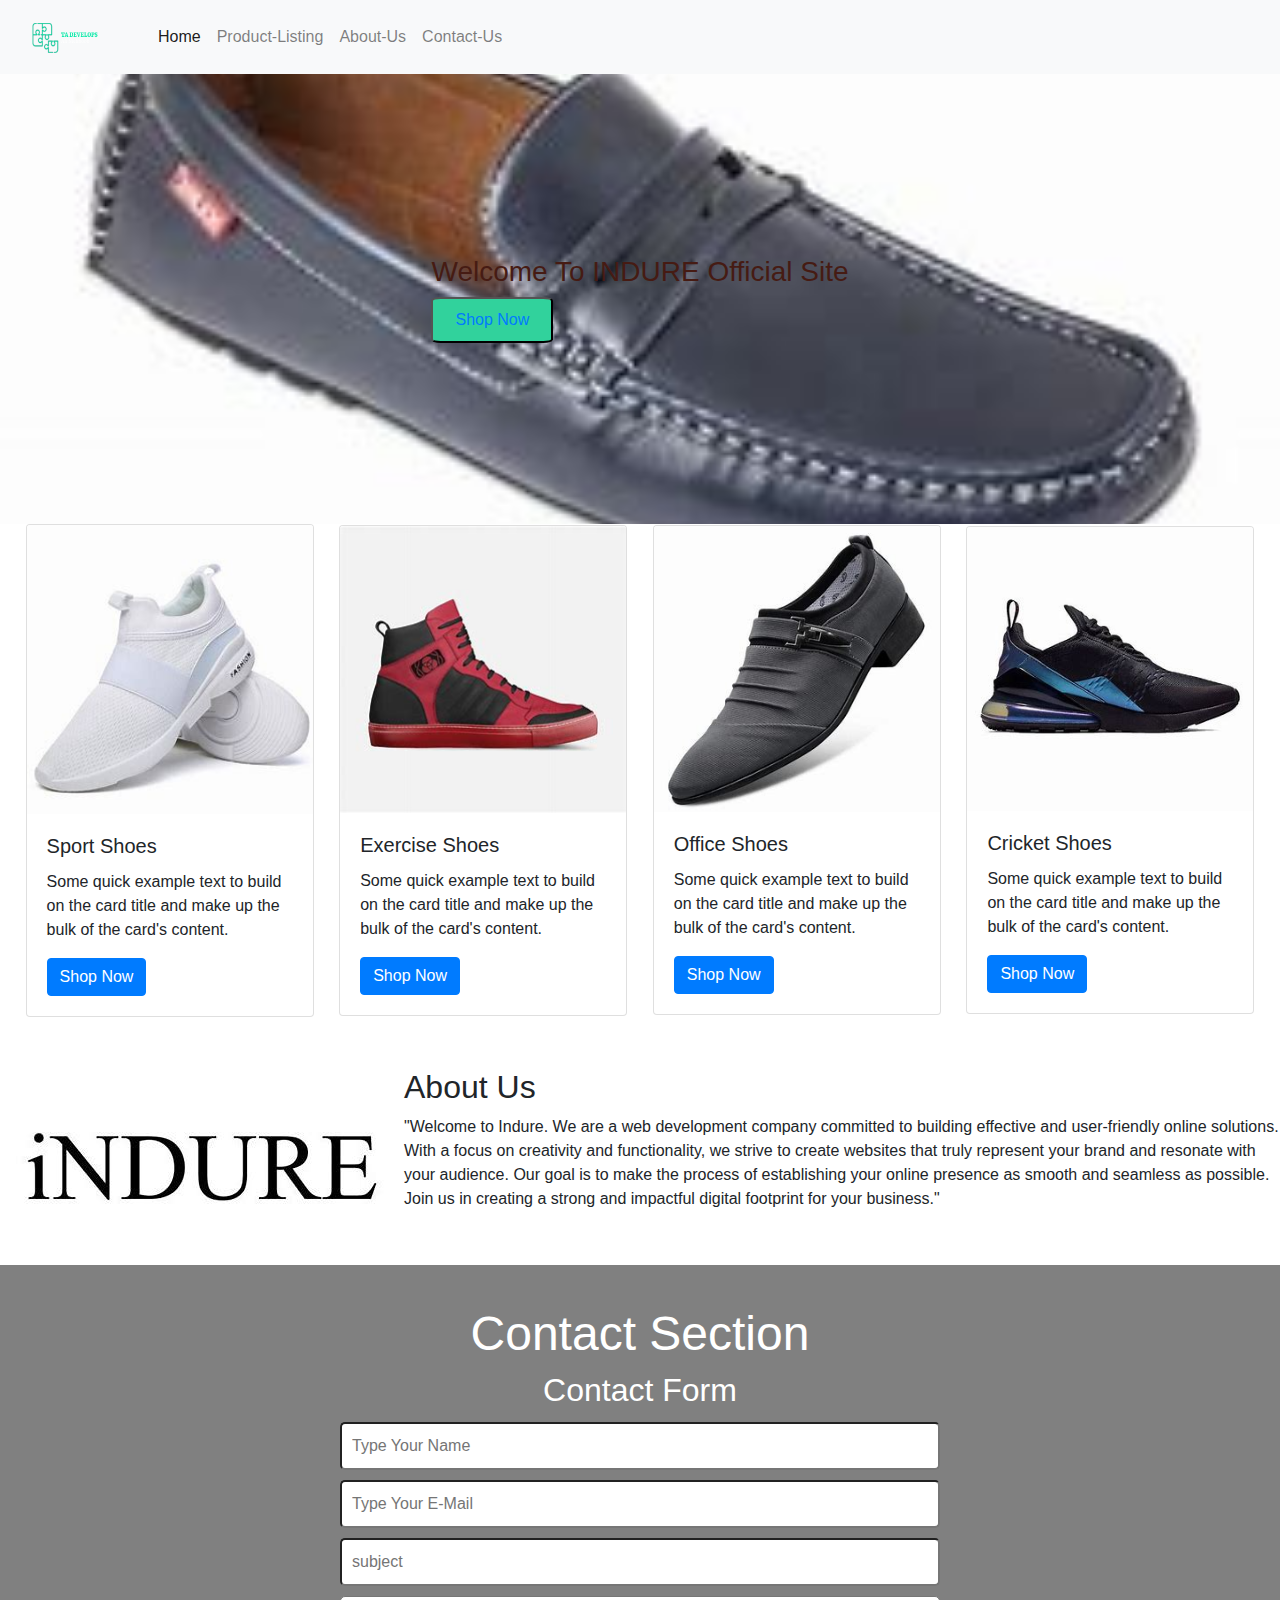
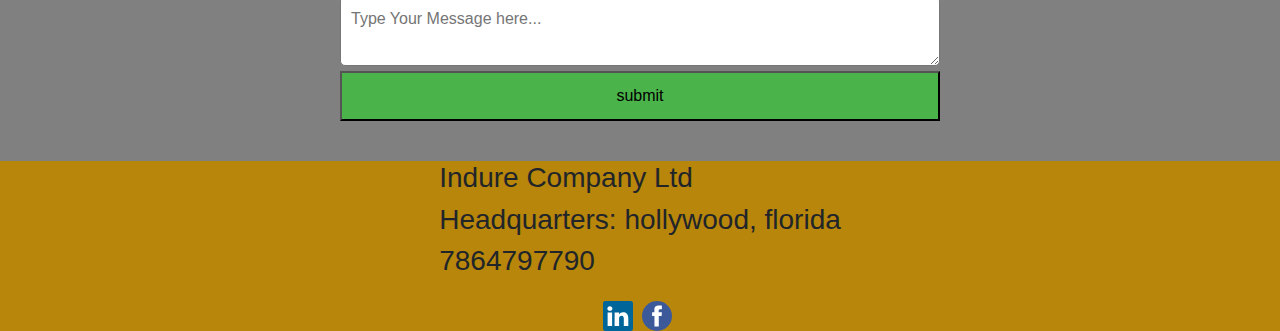
==== commit 32cb6b93: "Add files via upload" ====
--- a/index.html
+++ b/index.html
@@ -1,84 +1,249 @@
-<!DOCTYPE html>
+<!doctype html>
 <html lang="en">
   <head>
-    <meta charset="UTF-8" />
-    <meta name="viewport" content="width=device-width, initial-scale=1.0" />
-    <title>Document</title>
-  </head>
-  <style>
-    body{
-        /* background: url(; */
-        background: url(/img/Home.jpeg) no-repeat center center/cover;
-
-    }
-    nav {
-      /* border: 2px solid black; */
-      /* background: #c1bcc2; */
-    }
-    nav ul {
-      display: flex;
-      list-style: none;
-    }
-    nav ul li {
-      margin: 8px;
-      padding: 12px;
-    }
-    nav ul li a {
-      text-decoration: none;
-      color: black;
-      font-size: 2rem;
-      font-family: cursive;
-      font-weight: bold;
-    }
-
-    main{
-        /* background: url(/img/Home.jpeg) no-repeat center center/cover; */
+    <!-- Required meta tags -->
+    <meta charset="utf-8">
+    <meta name="viewport" content="width=device-width, initial-scale=1, shrink-to-fit=no">
+
+    <!-- Bootstrap CSS -->
+    <link rel="stylesheet" href="https://cdn.jsdelivr.net/npm/bootstrap@4.3.1/dist/css/bootstrap.min.css" integrity="sha384-ggOyR0iXCbMQv3Xipma34MD+dH/1fQ784/j6cY/iJTQUOhcWr7x9JvoRxT2MZw1T" crossorigin="anonymous">
+
+    <title>Lab04</title>
+    <style>
+        .rahim{
+            background-color: rgb(55, 64, 64);
+            
+            background-image: url(Home\ BackGround.jpg);
+            width: 100%;
+            height: 50vh;
+            background-position: center;
+            background-repeat: no-repeat;
+            background-size: cover;
+            color: rgb(70, 27, 19);
+            display: flex;
+            align-items: center;
+            justify-content: center;
+        }
+        .cards{
+             display: flex;
+            align-items: center;
+            justify-content: space-evenly;
+            flex-wrap: wrap;
+        }
+        .card{
+           width: 18rem;
+        }
+        .Aboutimage{
+            float: left;
+        }
+        .Text{
+            margin-top: 4%;
+            justify-content: center;
+            align-items: center;
+            
+        }
+        #contact {
+        width: 100%;
         display: flex;
         align-items: center;
         justify-content: center;
-        height: 100vh;
-        padding: 50px;
-    }
-    main div{
-      text-align: center;
-      width: 50%;
-    }
-    main div h1{
+        flex-direction: column;
+        padding: 40px 0px;
+        background: gray;
+      }
+      #contact form {
+        width: 600px;
+        display: flex;
+        align-items: center;
+        justify-content: center;
+        flex-direction: column;
+      }
+      #contact form input,
+      #contact form textarea {
+        width: 100%;
+        margin: 5px 0px;
+        padding: 10px;
+        background-color: white;
+        color: black;
+        border-radius: 5px;
+      }
+
+      #contact form input[type="submit"] {
+        height: 45px;
+        background-color: rgb(78, 227, 48);
+        color: black;
+        text-transform: uppercase;
+      }
+      #footer {
+        width: 100%;
+        display: flex;
+        align-items: center;
+        justify-content: center;
+        flex-direction: column;
+        background-color: darkgoldenrod;
+      }
+      #footer div {
+        background-position-x: 25%;
+      }
+    </style>
+  </head>
+  <body>
+    <nav class="navbar navbar-expand-lg navbar-light bg-light">
+        <!-- Just an image -->
+<nav class="navbar navbar-light bg-light">
+    <a class="navbar-brand" href="#">
+      <img src="logo.png" width="70" height="30" alt="">
+    </a>
+  </nav>
+        <a class="navbar-brand" href="#"></a>
+        <button class="navbar-toggler" type="button" data-toggle="collapse" data-target="#navbarNav" aria-controls="navbarNav" aria-expanded="false" aria-label="Toggle navigation">
+          <span class="navbar-toggler-icon"></span>
+        </button>
+        <div class="collapse navbar-collapse" id="navbarNav">
+          <ul class="navbar-nav">
+            <li class="nav-item active">
+              <a class="nav-link" href="#Home">Home <span class="sr-only">(current)</span></a>
+            </li>
+            <li class="nav-item">
+              <a class="nav-link" href="#var">Product-Listing</a>
+            </li>
+            <li class="nav-item">
+                <a class="nav-link" href="#About">About-Us</a>
+              </li>
+              <li class="nav-item">
+                <a class="nav-link" href="#contact">Contact-Us</a>
+              </li>
+            
+          </ul>
+        </div>
+      </nav>
+      <div class="rahim" id="Home">
+
+        <div>
+            <h3>Welcome To INDURE Official Site</h3>
+            <button style="background-color: rgb(49, 210, 156); color: black; border-radius: 8%;"><a class="nav-link" href="#var"> Shop Now</a> </button>
+            
+        </div>
+
+      </div>
+    <!-- Optional JavaScript -->
+    <!-- jQuery first, then Popper.js, then Bootstrap JS -->
+    <script src="https://code.jquery.com/jquery-3.3.1.slim.min.js" integrity="sha384-q8i/X+965DzO0rT7abK41JStQIAqVgRVzpbzo5smXKp4YfRvH+8abtTE1Pi6jizo" crossorigin="anonymous"></script>
+    <script src="https://cdn.jsdelivr.net/npm/popper.js@1.14.7/dist/umd/popper.min.js" integrity="sha384-UO2eT0CpHqdSJQ6hJty5KVphtPhzWj9WO1clHTMGa3JDZwrnQq4sF86dIHNDz0W1" crossorigin="anonymous"></script>
+    <script src="https://cdn.jsdelivr.net/npm/bootstrap@4.3.1/dist/js/bootstrap.min.js" integrity="sha384-JjSmVgyd0p3pXB1rRibZUAYoIIy6OrQ6VrjIEaFf/nJGzIxFDsf4x0xIM+B07jRM" crossorigin="anonymous"></script>
+    
+    <section class="cards" id="var">
+    
+    <div class="card">
+
+        <img src="Shoes01.jpg" class="card-img-top" alt="img">
+        <div class="card-body">
+          <h5 class="card-title">Sport Shoes</h5>
+          <p class="card-text">Some quick example text to build on the card title and make up the bulk of the card's content.</p>
+          <a href="#" class="btn btn-primary">Shop Now</a>
+        </div>
+      </div>
+      <div class="card">
+        <img src="Shoes02.jpg" class="card-img-top" alt="img">
+        <div class="card-body">
+          <h5 class="card-title">Exercise Shoes</h5>
+          <p class="card-text">Some quick example text to build on the card title and make up the bulk of the card's content.</p>
+          <a href="#" class="btn btn-primary">Shop Now</a>
+        </div>
+      </div>
+      <div class="card">
+        <img src="Shoes03.jpg" class="card-img-top" alt="img">
+        <div class="card-body">
+          <h5 class="card-title">Office Shoes</h5>
+          <p class="card-text">Some quick example text to build on the card title and make up the bulk of the card's content.</p>
+          <a href="#" class="btn btn-primary">Shop Now</a>
+        </div>
+      </div>
+      <div class="card">
+        <img src="Shoes04.jpg" class="card-img-top" alt="img">
+        <div class="card-body">
+          <h5 class="card-title">Cricket Shoes</h5>
+          <p class="card-text">Some quick example text to build on the card title and make up the bulk of the card's content.</p>
+          <a href="#" class="btn btn-primary">Shop Now</a>
+        </div>
+      </div>
+    </section>
+</div>
+<div class="About" id="About">
+    <div class="Aboutimage">
+        <img src="productListing.jpg">
+      </div>
+ <div class="Text">
+    <h2>About Us</h2>
+    <p>"Welcome to Indure. We are a web development company committed to
+        building effective and user-friendly online solutions. With a focus on
+        creativity and functionality, we strive to create websites that truly
+        represent your brand and resonate with your audience. Our goal is to
+        make the process of establishing your online presence as smooth and
+        seamless as possible. Join us in creating a strong and impactful digital
+        footprint for your business."</p>
+      
+ </div>
+</div>
+<section id="contact">
+    <h1
+      style="
+        text-align: center;
+        font-family: 'Franklin Gothic Medium', 'Arial Narrow', Arial,
+          sans-serif;
         font-size: 3rem;
-        font-family: 'Franklin Gothic Medium', 'Arial Narrow', Arial, sans-serif;
-    }
-    main div p{
-        font-size: 1.7rem;
-    }
-
-    main div img{
-        height: 500px;
-        border-radius: 50%;
-    }
-  </style>
-  <body>
-    <nav>
-      <ul>
-        <li><a href="/html/index.html">Home</a></li>
-        <li><a href="/html/stories.html">Stories</a></li>
-        <li><a href="/html/Destination.html">Destination</a></li>
-        <li><a href="/html/Photos.html">Photos</a></li>
-        <li><a href="/html/Contact.html">Contact</a></li>
-      </ul>
-    </nav>
-
-    <main>
-
-      <div>
-        <h1 style="color: darkblue;"><b>I'M RAHIM SHAH</b></h1>
-        <h2 style="background-color: burlywood;color: darkblue;"> The Travel Tribune</h2>
-        <p style="font-size: 1.2rem; color: rgb(27, 24, 25);">
-           <b> My name is <b>Rahim Shah</b>. Traveling is a transformative experience that allows us to break away from our daily routines and discover new perspectives. It opens our minds to different cultures, cuisines, and landscapes, broadening our horizons and uncovering hidden gems. Whether you prefer to explore bustling cities or seek solace in nature's embrace, traveling offers endless opportunities for adventure, self-discovery, and personal growth. So pack your bags, embrace the unknown, and let the journey begin!</b>
-          </p>
-      </div>
-      <div>
-        <img src="/img/Rahim Shah.JPG" alt="">
-        </div>
-    </main>
+        color: white;
+      "
+    >
+      Contact Section
+    </h1>
+    <h1
+      style="
+        text-align: center;
+        font-family: 'Franklin Gothic Medium', 'Arial Narrow', Arial,
+          sans-serif;
+        font-size: 2rem;
+        color: white;
+      "
+    >
+      Contact Form
+    </h1>
+    <form>
+      <input type="text" placeholder="Type Your Name" />
+      <input type="email" placeholder="Type Your E-Mail" />
+      <input type="subject" placeholder="subject" />
+      <textarea placeholder="Type Your Message here..."></textarea>
+      <button
+        style="background-color: rgb(74, 179, 74); height: 50px; width: 600px"
+      >
+        submit
+      </button>
+    </form>
+  </section>
+
+  <section id="footer">
+    <div>
+      <h3>Indure Company Ltd</h3>
+      <h3>Headquarters: hollywood, florida</h3>
+      <h3>7864797790</h3>
+    </div>
+
+    <div>
+      <a href="https://www.linkedin.com/company/indure-ltd"
+        ><img
+          src="linkedin.svg"
+          alt="linkedin"
+          height="30px"
+          style="margin: 15px 5px 0px 0px"
+      /></a>
+      <a href="https://www.facebook.com/indurelife"
+        ><img
+          src="facebook.svg"
+          alt="facebook"
+          height="30px"
+          style="margin: 15px 5px 0px 0px"
+      /></a>
+    </div>
+  </section>
   </body>
-</html>
+</html>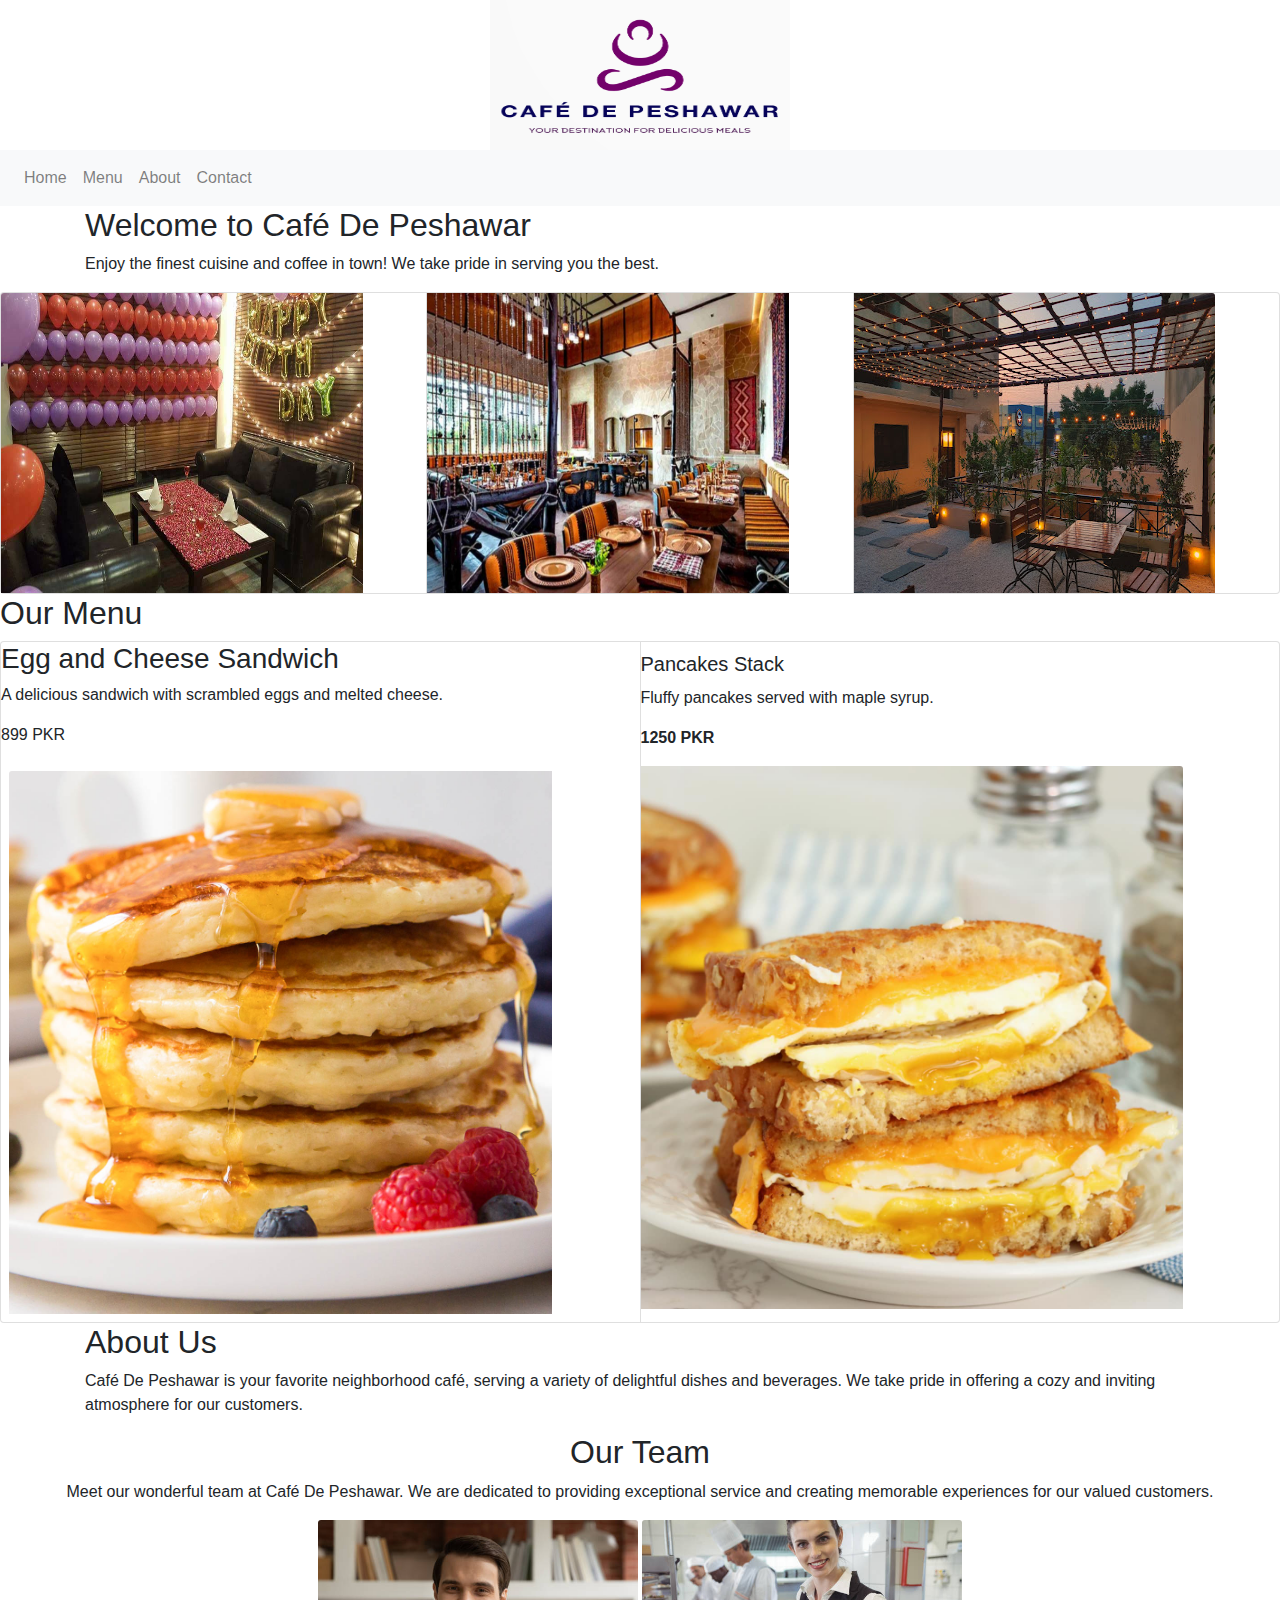
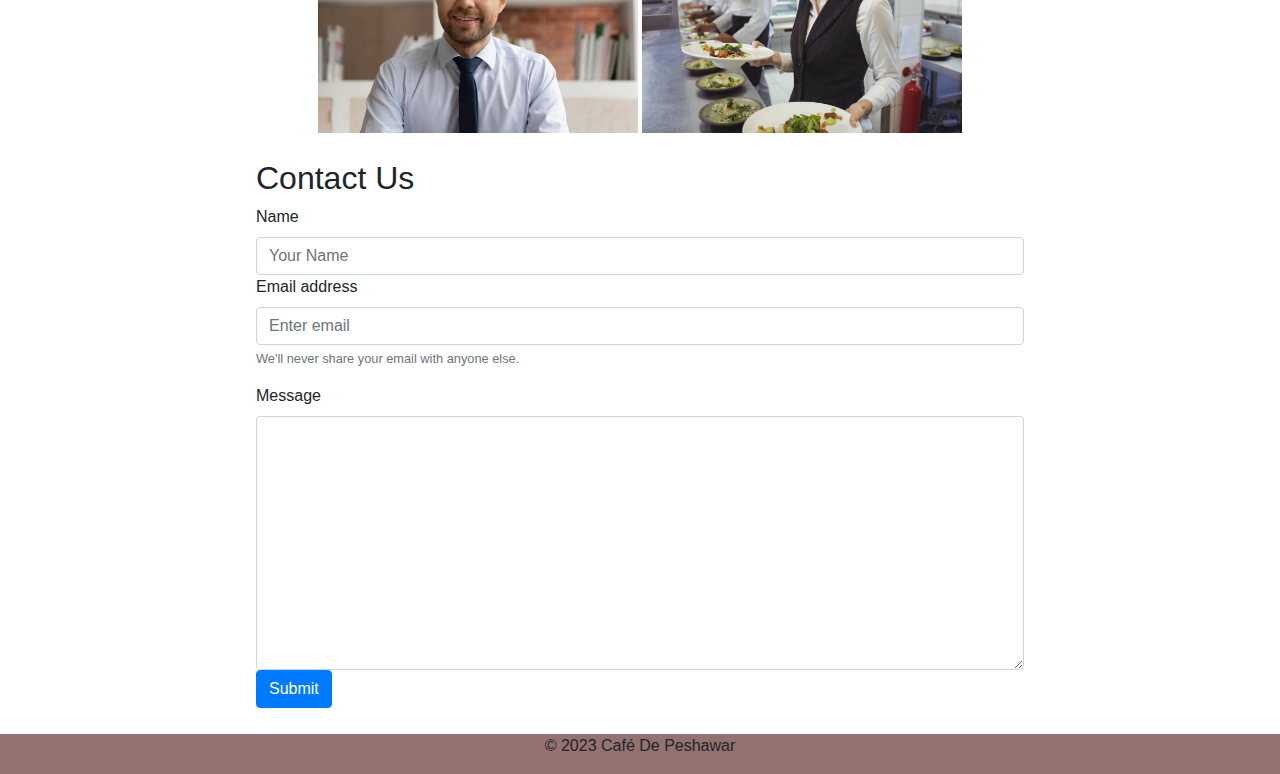
==== commit a38ecec9: "Add files via upload" ====
--- a/index.html
+++ b/index.html
@@ -1,249 +1,124 @@
-<!doctype html>
+<!DOCTYPE html>
 <html lang="en">
-  <head>
-    <!-- Required meta tags -->
-    <meta charset="utf-8">
-    <meta name="viewport" content="width=device-width, initial-scale=1, shrink-to-fit=no">
+<head>
+    <meta charset="UTF-8">
+    <meta name="viewport" content="width=device-width, initial-scale=1.0">
+    <link rel="stylesheet" type="text/css" href="style.css">
+    <link rel="stylesheet" href="https://cdn.jsdelivr.net/npm/bootstrap@4.3.1/dist/css/bootstrap.min.css" integrity="sha384-ggOyR0iXCbMQv3Xipma34MD+dH/1fQ784/j6cY/iJTQUOhcWr7x9JvoRxT2MZw1T" crossorigin="anonymous">
+    <title>task 5</title>
+    <div style="background-color: #fff; color: #fff; text-align: center;">
+        <img src="cafe_logo_3.png" alt="Café De Peshawar Logo" style="width: 300px; height: 150px; ">
+    </div>
 
-    <!-- Bootstrap CSS -->
-    <link rel="stylesheet" href="https://cdn.jsdelivr.net/npm/bootstrap@4.3.1/dist/css/bootstrap.min.css" integrity="sha384-ggOyR0iXCbMQv3Xipma34MD+dH/1fQ784/j6cY/iJTQUOhcWr7x9JvoRxT2MZw1T" crossorigin="anonymous">
+</head>
+<body>
 
-    <title>Lab04</title>
-    <style>
-        .rahim{
-            background-color: rgb(55, 64, 64);
-            
-            background-image: url(Home\ BackGround.jpg);
-            width: 100%;
-            height: 50vh;
-            background-position: center;
-            background-repeat: no-repeat;
-            background-size: cover;
-            color: rgb(70, 27, 19);
-            display: flex;
-            align-items: center;
-            justify-content: center;
-        }
-        .cards{
-             display: flex;
-            align-items: center;
-            justify-content: space-evenly;
-            flex-wrap: wrap;
-        }
-        .card{
-           width: 18rem;
-        }
-        .Aboutimage{
-            float: left;
-        }
-        .Text{
-            margin-top: 4%;
-            justify-content: center;
-            align-items: center;
-            
-        }
-        #contact {
-        width: 100%;
-        display: flex;
-        align-items: center;
-        justify-content: center;
-        flex-direction: column;
-        padding: 40px 0px;
-        background: gray;
-      }
-      #contact form {
-        width: 600px;
-        display: flex;
-        align-items: center;
-        justify-content: center;
-        flex-direction: column;
-      }
-      #contact form input,
-      #contact form textarea {
-        width: 100%;
-        margin: 5px 0px;
-        padding: 10px;
-        background-color: white;
-        color: black;
-        border-radius: 5px;
-      }
-
-      #contact form input[type="submit"] {
-        height: 45px;
-        background-color: rgb(78, 227, 48);
-        color: black;
-        text-transform: uppercase;
-      }
-      #footer {
-        width: 100%;
-        display: flex;
-        align-items: center;
-        justify-content: center;
-        flex-direction: column;
-        background-color: darkgoldenrod;
-      }
-      #footer div {
-        background-position-x: 25%;
-      }
-    </style>
-  </head>
-  <body>
     <nav class="navbar navbar-expand-lg navbar-light bg-light">
-        <!-- Just an image -->
-<nav class="navbar navbar-light bg-light">
-    <a class="navbar-brand" href="#">
-      <img src="logo.png" width="70" height="30" alt="">
-    </a>
-  </nav>
-        <a class="navbar-brand" href="#"></a>
-        <button class="navbar-toggler" type="button" data-toggle="collapse" data-target="#navbarNav" aria-controls="navbarNav" aria-expanded="false" aria-label="Toggle navigation">
+       
+        <button class="navbar-toggler" type="button" data-toggle="collapse" data-target="#navbarNavDropdown" aria-controls="navbarNavDropdown" aria-expanded="false" aria-label="Toggle navigation">
           <span class="navbar-toggler-icon"></span>
         </button>
-        <div class="collapse navbar-collapse" id="navbarNav">
+        <div class="collapse navbar-collapse" id="navbarNavDropdown">
           <ul class="navbar-nav">
-            <li class="nav-item active">
-              <a class="nav-link" href="#Home">Home <span class="sr-only">(current)</span></a>
+            <li class="nav-item">
+              <a class="nav-link" href="#home">Home</a>
             </li>
             <li class="nav-item">
-              <a class="nav-link" href="#var">Product-Listing</a>
+              <a class="nav-link" href="#menu">Menu</a>
             </li>
             <li class="nav-item">
-                <a class="nav-link" href="#About">About-Us</a>
+              <a class="nav-link" href="#about">About</a>
+            </li>
+            <li class="nav-item">
+                <a class="nav-link" href="#contact">Contact</a>
               </li>
-              <li class="nav-item">
-                <a class="nav-link" href="#contact">Contact-Us</a>
-              </li>
-            
-          </ul>
+      </nav>
+
+<section id="home">
+      <div class="container">
+        <h2>Welcome to Café De Peshawar</h2>
+        <p>Enjoy the finest cuisine and coffee in town! We take pride in serving you the best.</p>
+      </div>
+
+      <div class="card-group">
+        <div class="card">
+          <img src="cafe-image3.jpg" class="card-img-top" alt="img" style="width: 85%; min-height: 300px;" >
         </div>
-      </nav>
-      <div class="rahim" id="Home">
-
-        <div>
-            <h3>Welcome To INDURE Official Site</h3>
-            <button style="background-color: rgb(49, 210, 156); color: black; border-radius: 8%;"><a class="nav-link" href="#var"> Shop Now</a> </button>
-            
+        <div class="card">
+          <img src="cafe-image2.jpg" class="card-img-top" alt="img" style="width: 85%; min-height: 300px; ">
         </div>
-
-      </div>
-    <!-- Optional JavaScript -->
-    <!-- jQuery first, then Popper.js, then Bootstrap JS -->
-    <script src="https://code.jquery.com/jquery-3.3.1.slim.min.js" integrity="sha384-q8i/X+965DzO0rT7abK41JStQIAqVgRVzpbzo5smXKp4YfRvH+8abtTE1Pi6jizo" crossorigin="anonymous"></script>
-    <script src="https://cdn.jsdelivr.net/npm/popper.js@1.14.7/dist/umd/popper.min.js" integrity="sha384-UO2eT0CpHqdSJQ6hJty5KVphtPhzWj9WO1clHTMGa3JDZwrnQq4sF86dIHNDz0W1" crossorigin="anonymous"></script>
-    <script src="https://cdn.jsdelivr.net/npm/bootstrap@4.3.1/dist/js/bootstrap.min.js" integrity="sha384-JjSmVgyd0p3pXB1rRibZUAYoIIy6OrQ6VrjIEaFf/nJGzIxFDsf4x0xIM+B07jRM" crossorigin="anonymous"></script>
-    
-    <section class="cards" id="var">
-    
-    <div class="card">
-
-        <img src="Shoes01.jpg" class="card-img-top" alt="img">
-        <div class="card-body">
-          <h5 class="card-title">Sport Shoes</h5>
-          <p class="card-text">Some quick example text to build on the card title and make up the bulk of the card's content.</p>
-          <a href="#" class="btn btn-primary">Shop Now</a>
-        </div>
-      </div>
-      <div class="card">
-        <img src="Shoes02.jpg" class="card-img-top" alt="img">
-        <div class="card-body">
-          <h5 class="card-title">Exercise Shoes</h5>
-          <p class="card-text">Some quick example text to build on the card title and make up the bulk of the card's content.</p>
-          <a href="#" class="btn btn-primary">Shop Now</a>
-        </div>
-      </div>
-      <div class="card">
-        <img src="Shoes03.jpg" class="card-img-top" alt="img">
-        <div class="card-body">
-          <h5 class="card-title">Office Shoes</h5>
-          <p class="card-text">Some quick example text to build on the card title and make up the bulk of the card's content.</p>
-          <a href="#" class="btn btn-primary">Shop Now</a>
-        </div>
-      </div>
-      <div class="card">
-        <img src="Shoes04.jpg" class="card-img-top" alt="img">
-        <div class="card-body">
-          <h5 class="card-title">Cricket Shoes</h5>
-          <p class="card-text">Some quick example text to build on the card title and make up the bulk of the card's content.</p>
-          <a href="#" class="btn btn-primary">Shop Now</a>
+        <div class="card">
+          <img src="cafe-image1.jpg" class="card-img-top" alt="img" style="width: 85%; min-height: 300px;">
         </div>
       </div>
     </section>
-</div>
-<div class="About" id="About">
-    <div class="Aboutimage">
-        <img src="productListing.jpg">
+    <section id="menu">
+      <div id="menu">
+        <h2>Our Menu</h2>
       </div>
- <div class="Text">
-    <h2>About Us</h2>
-    <p>"Welcome to Indure. We are a web development company committed to
-        building effective and user-friendly online solutions. With a focus on
-        creativity and functionality, we strive to create websites that truly
-        represent your brand and resonate with your audience. Our goal is to
-        make the process of establishing your online presence as smooth and
-        seamless as possible. Join us in creating a strong and impactful digital
-        footprint for your business."</p>
-      
- </div>
-</div>
-<section id="contact">
-    <h1
-      style="
-        text-align: center;
-        font-family: 'Franklin Gothic Medium', 'Arial Narrow', Arial,
-          sans-serif;
-        font-size: 3rem;
-        color: white;
-      "
-    >
-      Contact Section
-    </h1>
-    <h1
-      style="
-        text-align: center;
-        font-family: 'Franklin Gothic Medium', 'Arial Narrow', Arial,
-          sans-serif;
-        font-size: 2rem;
-        color: white;
-      "
-    >
-      Contact Form
-    </h1>
-    <form>
-      <input type="text" placeholder="Type Your Name" />
-      <input type="email" placeholder="Type Your E-Mail" />
-      <input type="subject" placeholder="subject" />
-      <textarea placeholder="Type Your Message here..."></textarea>
-      <button
-        style="background-color: rgb(74, 179, 74); height: 50px; width: 600px"
-      >
-        submit
-      </button>
-    </form>
-  </section>
 
-  <section id="footer">
-    <div>
-      <h3>Indure Company Ltd</h3>
-      <h3>Headquarters: hollywood, florida</h3>
-      <h3>7864797790</h3>
-    </div>
+      <div class="card-group">
+        <div class="card">
+            <h3>Egg and Cheese Sandwich</h3>
+            <p>A delicious sandwich with scrambled eggs and melted cheese.</p>
+            <p class="price">899 PKR</p>
+          <img src="menu-item2.jpg" class="card-img-top m-2" alt="img" style="width: 85%;" >
+        </div>
+        <div class="card">
+            <h3 style="font-size: 20px; margin: 10px 0;">Pancakes Stack</h3>
+                <p>Fluffy pancakes served with maple syrup.</p>
+                <p class="price" style=" font-weight: bold;">1250 PKR</p>
+          <img src="menu-item1.jpg" class="card-img-top" alt="img" style="width: 85%; ">
+        </div>
+      </div>
+    </section>
+    <section id="about">
+      <section id="about">
+        <div class="container">
+        <h2>About Us</h2>
+        <p>
+            Café De Peshawar is your favorite neighborhood café, serving a variety of delightful dishes and beverages. We take pride in offering a cozy and inviting atmosphere for our customers.
+        </p>       
+        
+          </div>
+        </section>
+        <section class="team" style="justify-content: center; text-align: center;">
+          <h2>Our Team</h2>
+          <p>
+            Meet our wonderful team at Café De Peshawar. We are dedicated to providing exceptional service and creating memorable experiences for our valued customers.
+          </p>
+          <class="card">
+            <img src="employee1.jpg" class="card-img-top" alt="img" style="width: 25%;">
+          
+          <class="card">
+            <img src="employee4.jpg" class="card-img-top" alt="img" style="width: 25%;">
+          </class=>
 
-    <div>
-      <a href="https://www.linkedin.com/company/indure-ltd"
-        ><img
-          src="linkedin.svg"
-          alt="linkedin"
-          height="30px"
-          style="margin: 15px 5px 0px 0px"
-      /></a>
-      <a href="https://www.facebook.com/indurelife"
-        ><img
-          src="facebook.svg"
-          alt="facebook"
-          height="30px"
-          style="margin: 15px 5px 0px 0px"
-      /></a>
-    </div>
-  </section>
-  </body>
+        </section>
+        <section class="contact" id="contact">
+          <form style="margin: 2% 20%;">
+            <div class="form-group">
+                <h2>Contact Us</h2>
+                <label for="exampleInputEmail1">Name</label>
+              <input type="Name" class="form-control" id="exampleInputName" aria-describedby="nameHelp" placeholder="Your Name">
+                
+              <label for="exampleInputEmail1">Email address</label>
+              <input type="email" class="form-control" id="exampleInputEmail1" aria-describedby="emailHelp" placeholder="Enter email">
+              <small id="emailHelp" class="form-text text-muted">We'll never share your email with anyone else.</small>
+            </div>
+            <label for="exampleInputMessage">Message</label>
+            <textarea name="Message" id="" cols="30" rows="10" class="form-control"></textarea>
+            
+            <button type="submit" class="btn btn-primary">Submit</button>
+          </form>
+        </section>
+       <section class="footer" style="display: flex;justify-content: center; background-color: rgb(148, 114, 114);">
+        <div>
+          <p >&copy; 2023 Café De Peshawar</p>
+      </div>
+    </section>
+
+</body>
+
+
 </html>--- a/style.css
+++ b/style.css
@@ -0,0 +1,59 @@
+#body {
+  background-color: rgb(243, 243, 154);
+  color: rgb(32, 3, 193);
+}
+#body #home {
+  background-size: cover;
+  text-align: center;
+  padding: 100px;
+}
+#body #h2 {
+  font-size: 25px;
+}
+#body #p {
+  font-size: 18px;
+}
+
+#menu #h2 {
+  display: flex;
+  text-align: center;
+  font-size: 25%;
+}
+
+#card h2 {
+  display: flex;
+  text-align: center;
+  font-size: 25%;
+}
+#card #price {
+  font-weight: bold;
+}
+
+#container {
+  display: flex;
+  text-align: center;
+}
+#container h2 {
+  display: flex;
+  text-align: center;
+}
+#container p {
+  font-size: 10%;
+}
+
+#contact h2 {
+  display: flex;
+  text-align: center;
+}
+
+#team {
+  justify-content: center;
+  text-align: center;
+}
+
+#footer {
+  display: flex;
+  justify-content: center;
+  text-align: center;
+  background-color: rgb(32, 3, 193);
+}/*# sourceMappingURL=style.css.map */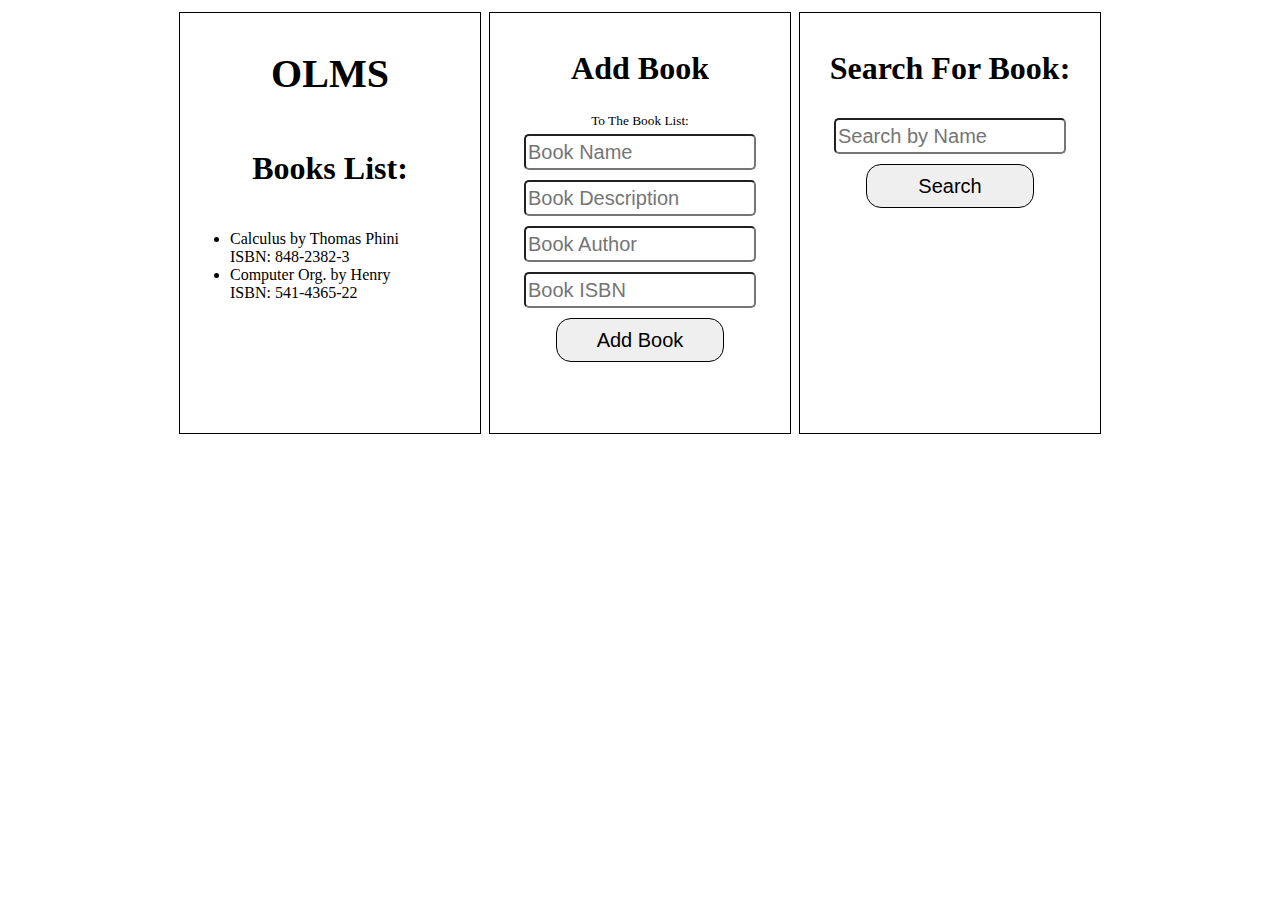
==== commit ef2c5040: "Add files via upload" ====
--- a/index.html
+++ b/index.html
@@ -1,124 +1,179 @@
 <!DOCTYPE html>
 <html lang="en">
+
 <head>
     <meta charset="UTF-8">
     <meta name="viewport" content="width=device-width, initial-scale=1.0">
-    <link rel="stylesheet" type="text/css" href="style.css">
-    <link rel="stylesheet" href="https://cdn.jsdelivr.net/npm/bootstrap@4.3.1/dist/css/bootstrap.min.css" integrity="sha384-ggOyR0iXCbMQv3Xipma34MD+dH/1fQ784/j6cY/iJTQUOhcWr7x9JvoRxT2MZw1T" crossorigin="anonymous">
-    <title>task 5</title>
-    <div style="background-color: #fff; color: #fff; text-align: center;">
-        <img src="cafe_logo_3.png" alt="Café De Peshawar Logo" style="width: 300px; height: 150px; ">
+    <title>Find Book</title>
+    <link rel="stylesheet" href="https://cdn.jsdelivr.net/npm/bootstrap@4.6.2/dist/css/bootstrap.min.css"
+        integrity="sha384-xOolHFLEh07PJGoPkLv1IbcEPTNtaed2xpHsD9ESMhqIYd0nLMwNLD69Npy4HI+N" crossorigin="anonymous">
+    <style>
+        .container {
+            height: 100%;
+            /* width: 100%; */
+            display: flex;
+            justify-content: center;
+            align-items: center;
+            flex-wrap: wrap;
+        }
+
+        .container input,
+        button {
+            margin: 5px;
+            height: 30px;
+            width: 80%;
+            border-radius: 5px;
+            color: #000;
+            font-size: 20px;
+
+        }
+
+        .container .btn {
+            border-radius: 15px;
+            width: 60%;
+            height: 44px;
+            color: #000;
+            font-size: 20px;
+            border: 1px solid #000;
+        }
+
+        .container .btn:hover {
+            background: transparent;
+        }
+
+        .container .cards {
+            min-height: 400px;
+            min-width: 280px;
+            max-height: 400px;
+            max-width: 280px;
+            display: flex;
+            flex-direction: column;
+            padding: 10px;
+            margin: 4px;
+            border: 1px solid black;
+        }
+
+        .container #first #booksShelf li {
+            font-family: monospace;
+        }
+
+        .container #second {
+            align-items: center;
+        }
+
+        .container #third {
+            align-items: center;
+
+        }
+
+        h1 {
+            font-size: 2.5rem;
+            font-weight: bold;
+            text-align: center;
+        }
+
+        h2 {
+            font-size: 2rem;
+            font-weight: bold;
+            text-align: center;
+        }
+    </style>
+</head>
+
+<body>
+    <div class="container">
+        <div id="first" class="cards">
+            <h1>OLMS</h1>
+            <h2>Books List:</h2>
+            <div id="bookList">
+                <ul>
+                    <li>Calculus by Thomas Phini <br> ISBN: 848-2382-3 </li>
+                    <li>Computer Org. by Henry <br> ISBN: 541-4365-22 </li>
+                </ul>
+            </div>
+        </div>
+        <div id="second" class="cards">
+            <h2>Add Book</h2>
+            <small style="font-family: cursive;">To The Book List:</small>
+            <input type="text" id="bookName" placeholder="Book Name">
+            <input type="text" id="bookDesc" placeholder="Book Description">
+            <input type="text" id="bookAuthor" placeholder="Book Author">
+            <input type="text" id="bookIsbn" placeholder="Book ISBN">
+            <button onclick="addBook()" class="btn">Add Book</button>
+        </div>
+        <div id="second" class="cards">
+            <h2>Search For Book:</h2>
+            <input type="text" id="searchName" placeholder="Search by Name">
+            <button onclick="searchBookByName()" class="btn">Search</button>
+            <ul id="foundBooksList"></ul>
+        </div>
     </div>
 
-</head>
-<body>
+    <script>
+        let books = {};
 
-    <nav class="navbar navbar-expand-lg navbar-light bg-light">
-       
-        <button class="navbar-toggler" type="button" data-toggle="collapse" data-target="#navbarNavDropdown" aria-controls="navbarNavDropdown" aria-expanded="false" aria-label="Toggle navigation">
-          <span class="navbar-toggler-icon"></span>
-        </button>
-        <div class="collapse navbar-collapse" id="navbarNavDropdown">
-          <ul class="navbar-nav">
-            <li class="nav-item">
-              <a class="nav-link" href="#home">Home</a>
-            </li>
-            <li class="nav-item">
-              <a class="nav-link" href="#menu">Menu</a>
-            </li>
-            <li class="nav-item">
-              <a class="nav-link" href="#about">About</a>
-            </li>
-            <li class="nav-item">
-                <a class="nav-link" href="#contact">Contact</a>
-              </li>
-      </nav>
+        function addBook() {
+            let bookName = document.getElementById('bookName').value;
+            let bookDesc = document.getElementById('bookDesc').value;
+            let bookAuthor = document.getElementById('bookAuthor').value;
+            let bookIsbn = document.getElementById('bookIsbn').value;
 
-<section id="home">
-      <div class="container">
-        <h2>Welcome to Café De Peshawar</h2>
-        <p>Enjoy the finest cuisine and coffee in town! We take pride in serving you the best.</p>
-      </div>
+            if (bookName !== '' && bookIsbn !== '' && !books[bookIsbn]) {
+                books[bookIsbn] = {
+                    name: bookName,
+                    description: bookDesc,
+                    author: bookAuthor,
+                    isbn: bookIsbn
+                };
 
-      <div class="card-group">
-        <div class="card">
-          <img src="cafe-image3.jpg" class="card-img-top" alt="img" style="width: 85%; min-height: 300px;" >
-        </div>
-        <div class="card">
-          <img src="cafe-image2.jpg" class="card-img-top" alt="img" style="width: 85%; min-height: 300px; ">
-        </div>
-        <div class="card">
-          <img src="cafe-image1.jpg" class="card-img-top" alt="img" style="width: 85%; min-height: 300px;">
-        </div>
-      </div>
-    </section>
-    <section id="menu">
-      <div id="menu">
-        <h2>Our Menu</h2>
-      </div>
+                document.getElementById('bookName').value = '';
+                document.getElementById('bookDesc').value = '';
+                document.getElementById('bookAuthor').value = '';
+                document.getElementById('bookIsbn').value = '';
 
-      <div class="card-group">
-        <div class="card">
-            <h3>Egg and Cheese Sandwich</h3>
-            <p>A delicious sandwich with scrambled eggs and melted cheese.</p>
-            <p class="price">899 PKR</p>
-          <img src="menu-item2.jpg" class="card-img-top m-2" alt="img" style="width: 85%;" >
-        </div>
-        <div class="card">
-            <h3 style="font-size: 20px; margin: 10px 0;">Pancakes Stack</h3>
-                <p>Fluffy pancakes served with maple syrup.</p>
-                <p class="price" style=" font-weight: bold;">1250 PKR</p>
-          <img src="menu-item1.jpg" class="card-img-top" alt="img" style="width: 85%; ">
-        </div>
-      </div>
-    </section>
-    <section id="about">
-      <section id="about">
-        <div class="container">
-        <h2>About Us</h2>
-        <p>
-            Café De Peshawar is your favorite neighborhood café, serving a variety of delightful dishes and beverages. We take pride in offering a cozy and inviting atmosphere for our customers.
-        </p>       
-        
-          </div>
-        </section>
-        <section class="team" style="justify-content: center; text-align: center;">
-          <h2>Our Team</h2>
-          <p>
-            Meet our wonderful team at Café De Peshawar. We are dedicated to providing exceptional service and creating memorable experiences for our valued customers.
-          </p>
-          <class="card">
-            <img src="employee1.jpg" class="card-img-top" alt="img" style="width: 25%;">
-          
-          <class="card">
-            <img src="employee4.jpg" class="card-img-top" alt="img" style="width: 25%;">
-          </class=>
+                displayBooks();
+            } else {
+                alert('Fill all fields and avoid duplicate items!');
+            }
+        }
 
-        </section>
-        <section class="contact" id="contact">
-          <form style="margin: 2% 20%;">
-            <div class="form-group">
-                <h2>Contact Us</h2>
-                <label for="exampleInputEmail1">Name</label>
-              <input type="Name" class="form-control" id="exampleInputName" aria-describedby="nameHelp" placeholder="Your Name">
-                
-              <label for="exampleInputEmail1">Email address</label>
-              <input type="email" class="form-control" id="exampleInputEmail1" aria-describedby="emailHelp" placeholder="Enter email">
-              <small id="emailHelp" class="form-text text-muted">We'll never share your email with anyone else.</small>
-            </div>
-            <label for="exampleInputMessage">Message</label>
-            <textarea name="Message" id="" cols="30" rows="10" class="form-control"></textarea>
-            
-            <button type="submit" class="btn btn-primary">Submit</button>
-          </form>
-        </section>
-       <section class="footer" style="display: flex;justify-content: center; background-color: rgb(148, 114, 114);">
-        <div>
-          <p >&copy; 2023 Café De Peshawar</p>
-      </div>
-    </section>
+        function displayBooks() {
+            let booksList = document.getElementById('booksList');
+            bookList.innerHTML = `<li>Book <br> ISBN: 848h-2382-3 </li>
+                    <li>Book <br> ISBN: 848h-2382-3 </li>
+                    <li>Book<br> ISBN: 848h-2382-3</li>`;
 
+            for (let isbn in books) {
+                let book = books[isbn];
+                let listItem = document.createElement('li');
+                listItem.appendChild(document.createTextNode(
+                    `${book.name}: ${book.description} by ${book.author} ISBN: ${book.isbn}`
+                ));
+                bookList.appendChild(listItem);
+            }
+        }
+
+        function searchBookByName() {
+            let searchName = document.getElementById('searchName').value;
+            let foundBooksList = document.getElementById('foundBooksList');
+            foundBooksList.innerHTML = '';
+
+            if (searchName !== '') {
+                let foundBooks = Object.values(books).filter(book => book.name.toLowerCase().includes(searchName.toLowerCase()));
+                if (foundBooks.length > 0) {
+                    foundBooks.forEach(book => {
+                        let listItem = document.createElement('li');
+                        listItem.appendChild(document.createTextNode(`${book.name} by ${book.author} ISBN: ${book.isbn}`));
+                        foundBooksList.appendChild(listItem);
+                    });
+                } else {
+                    let listItem = document.createElement('li');
+                    listItem.appendChild(document.createTextNode('No books found with that name!'));
+                    foundBooksList.appendChild(listItem);
+                }
+            }
+        }
+    </script>
 </body>
 
-
 </html>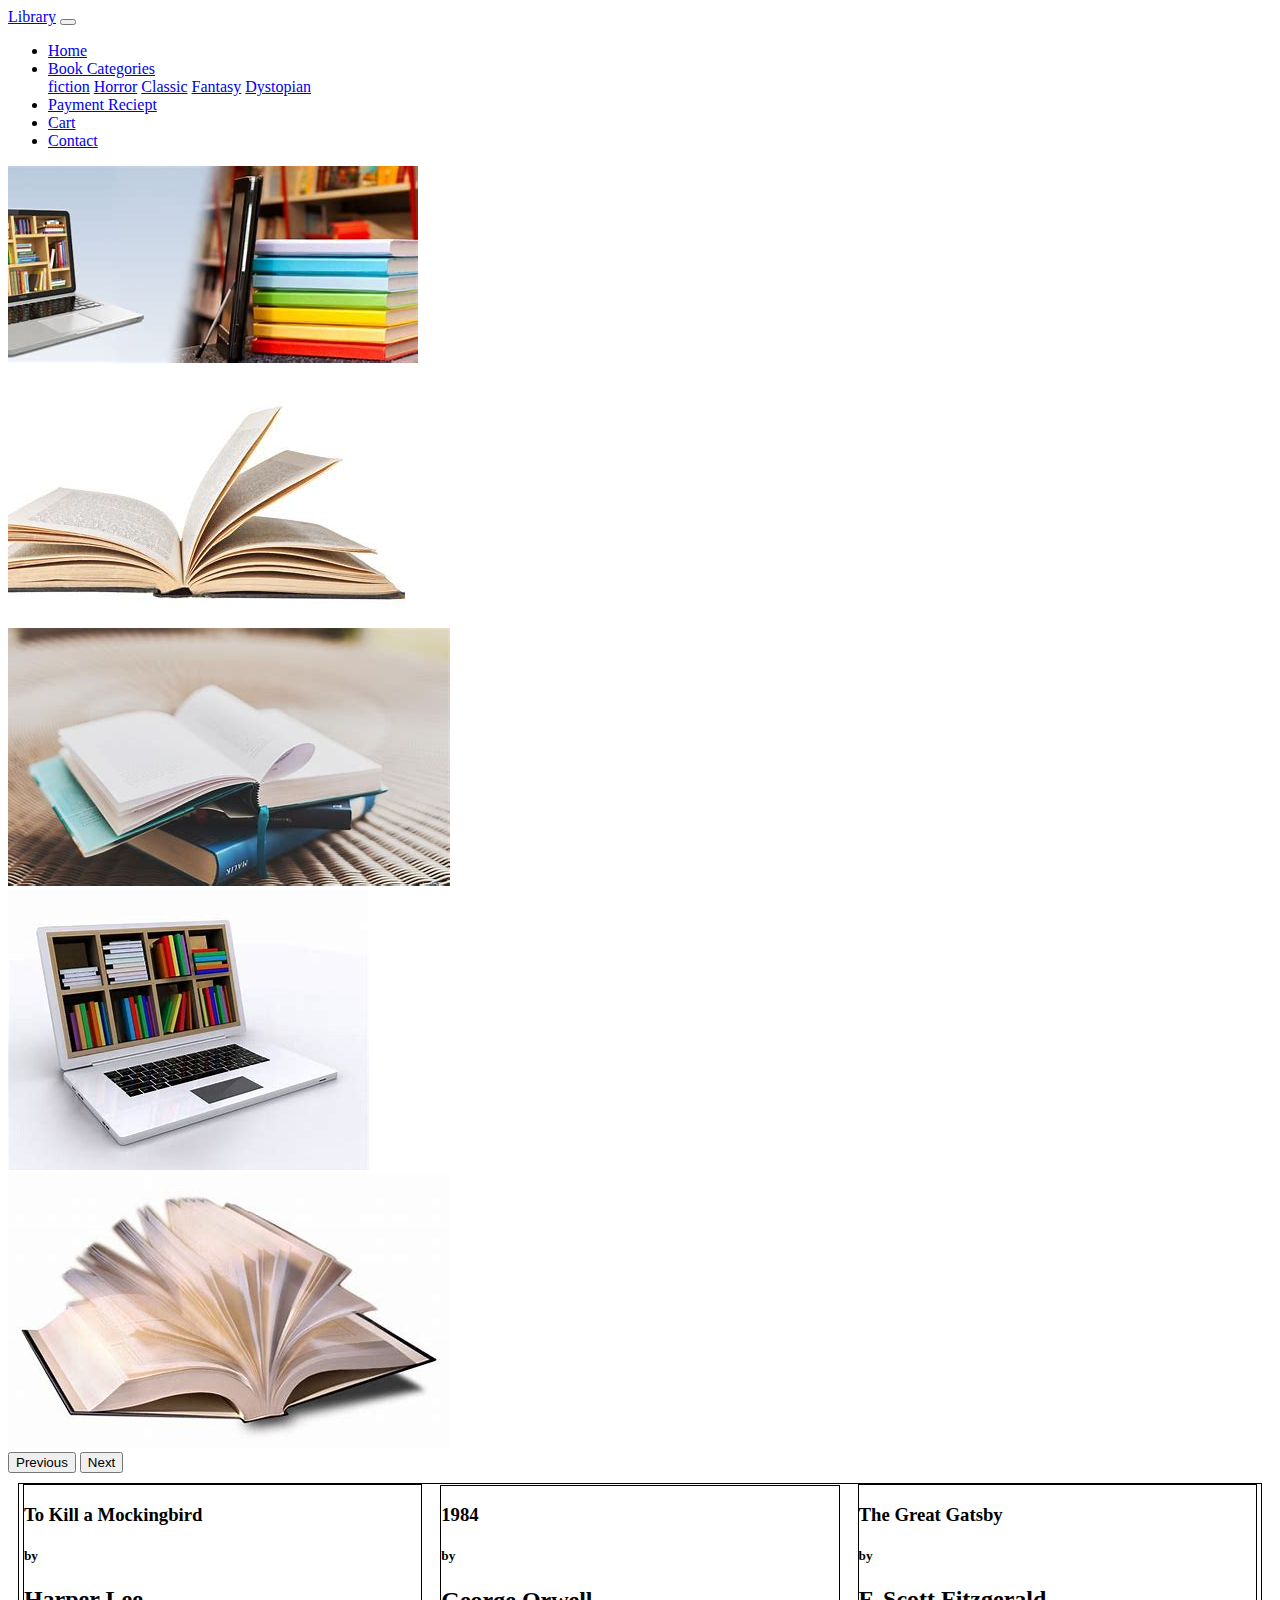
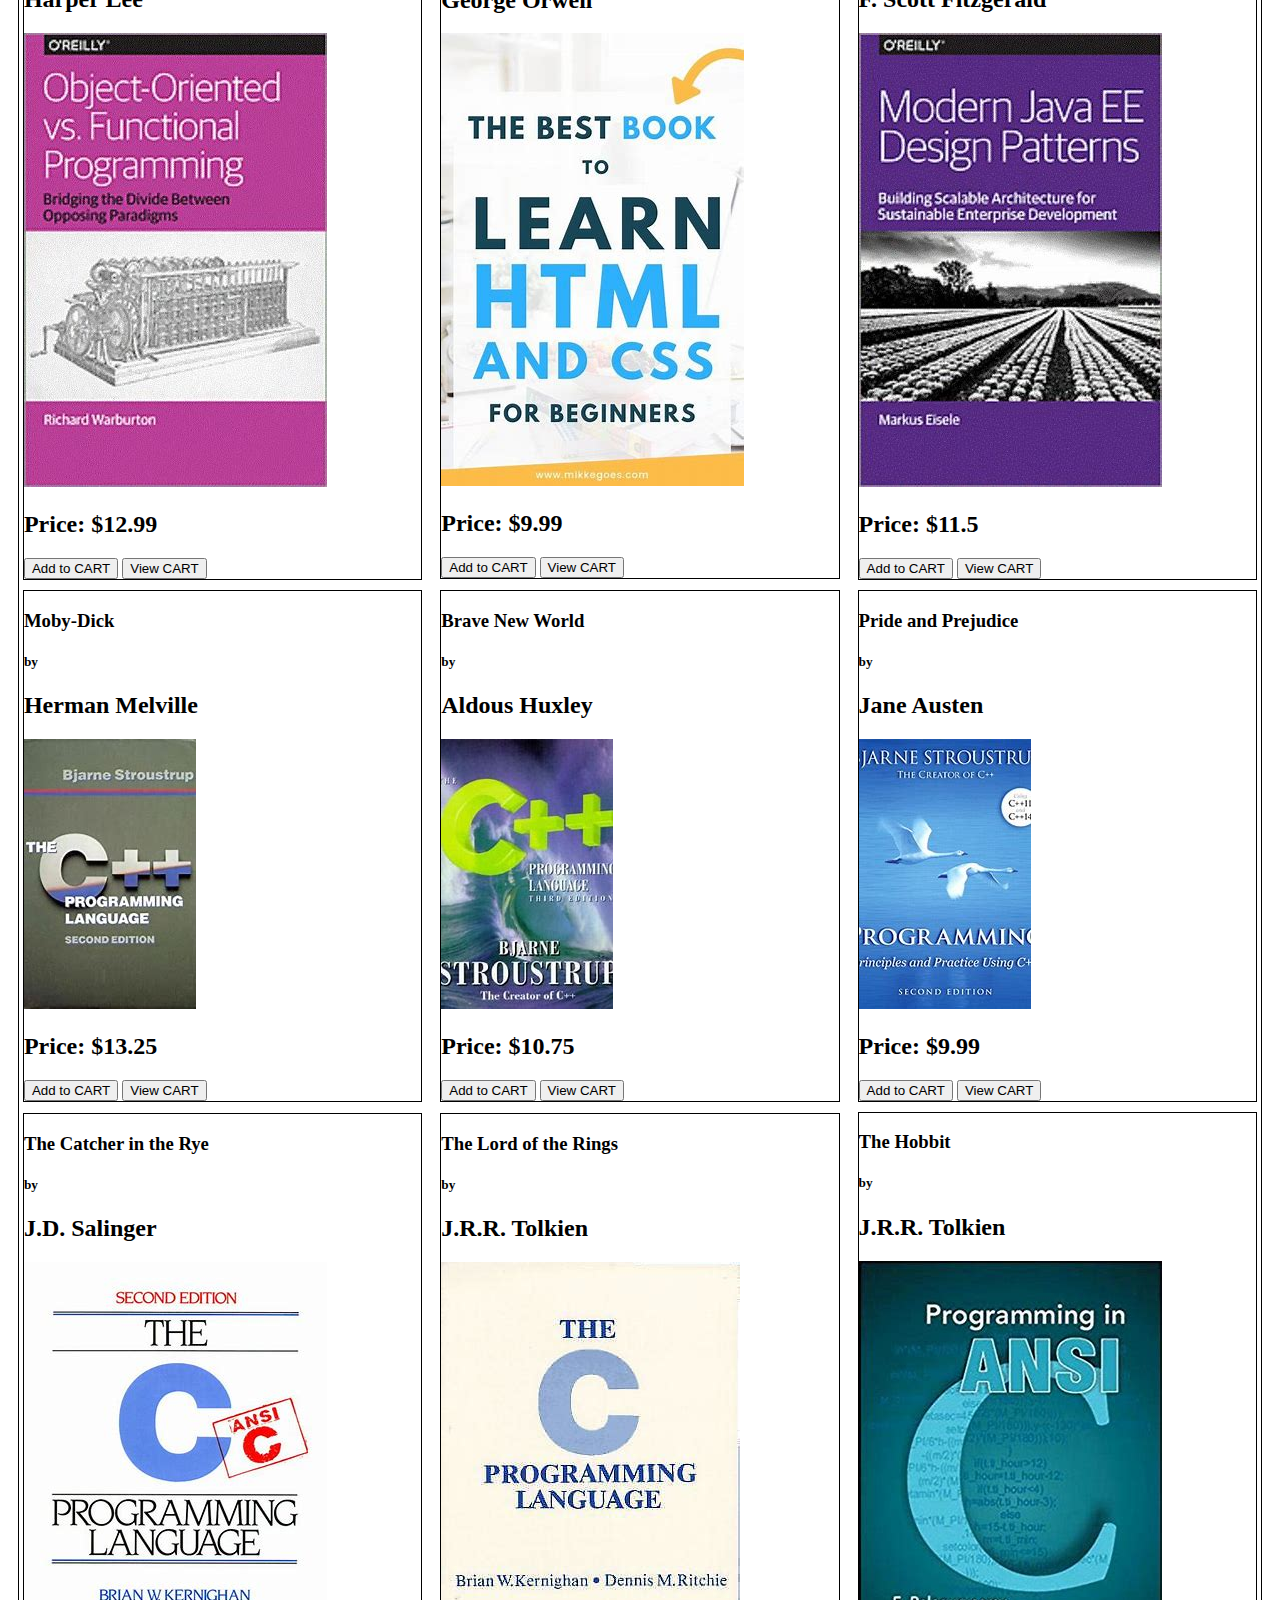
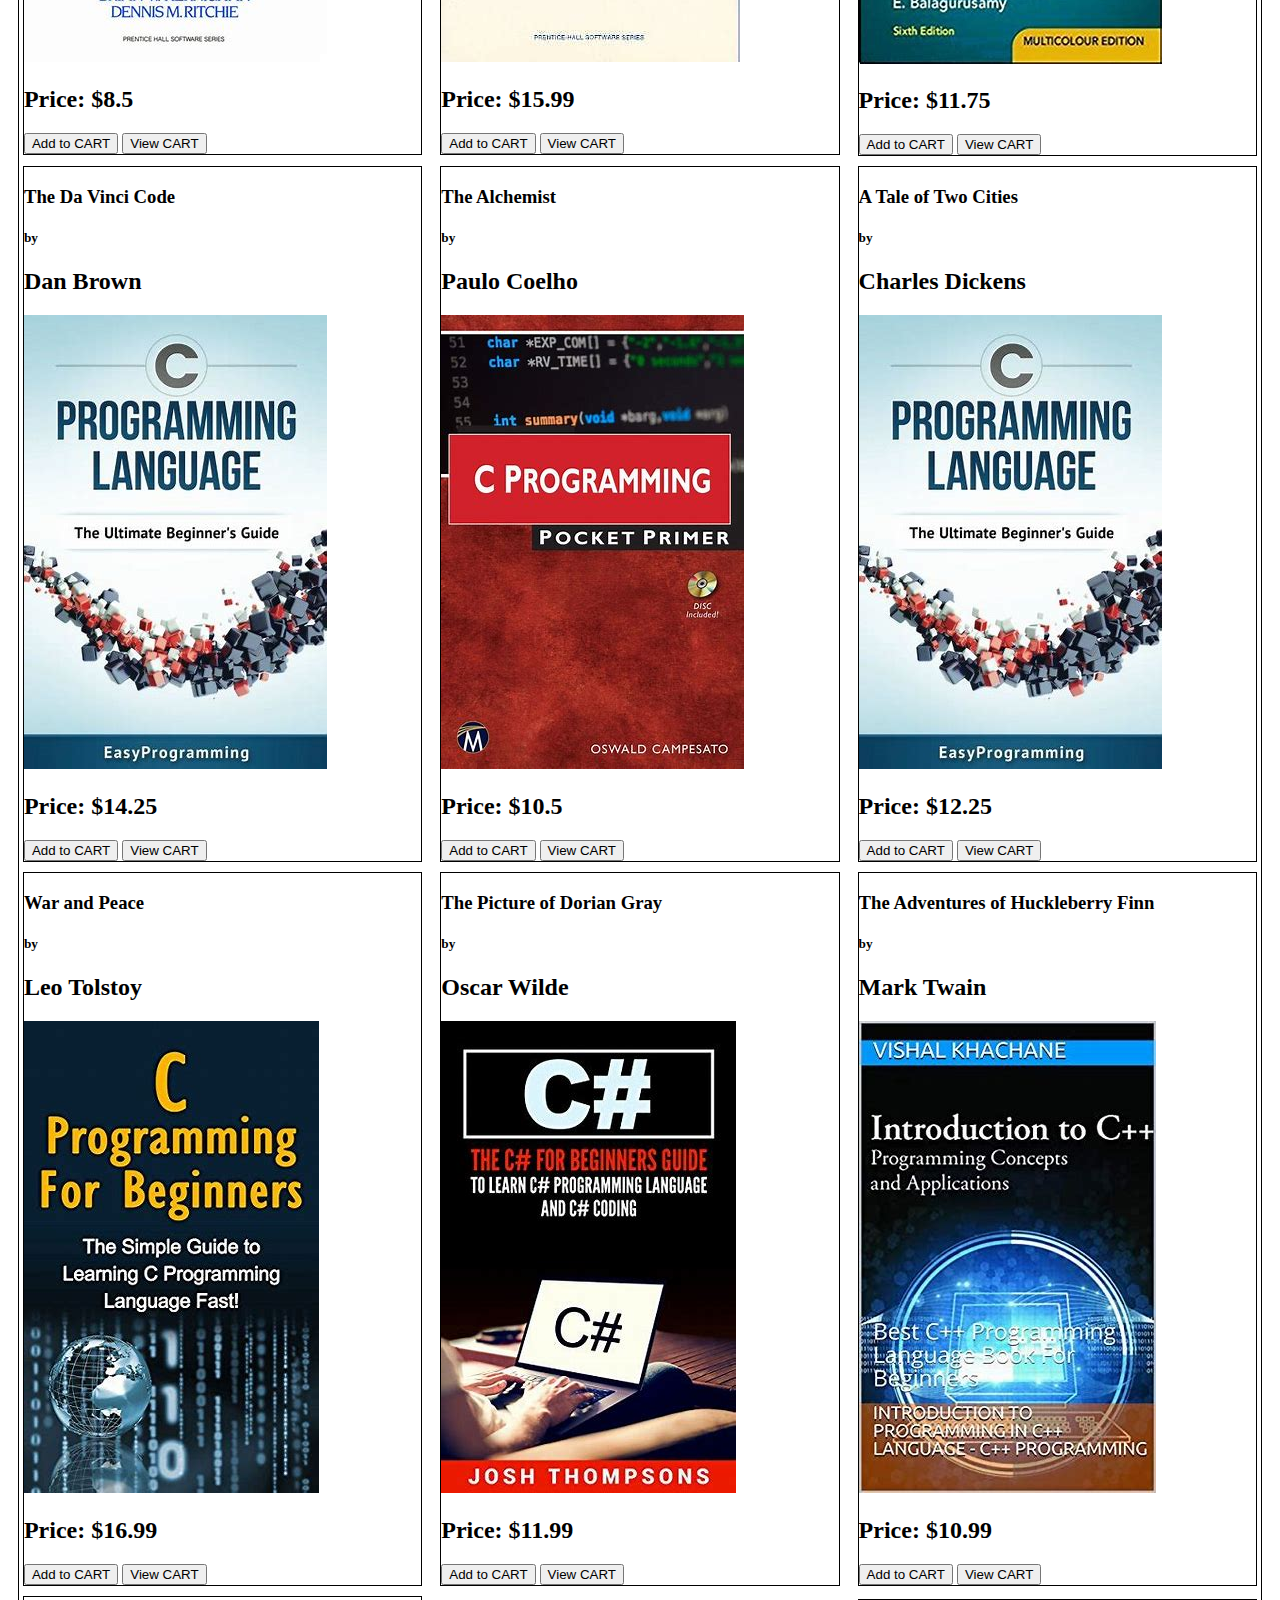
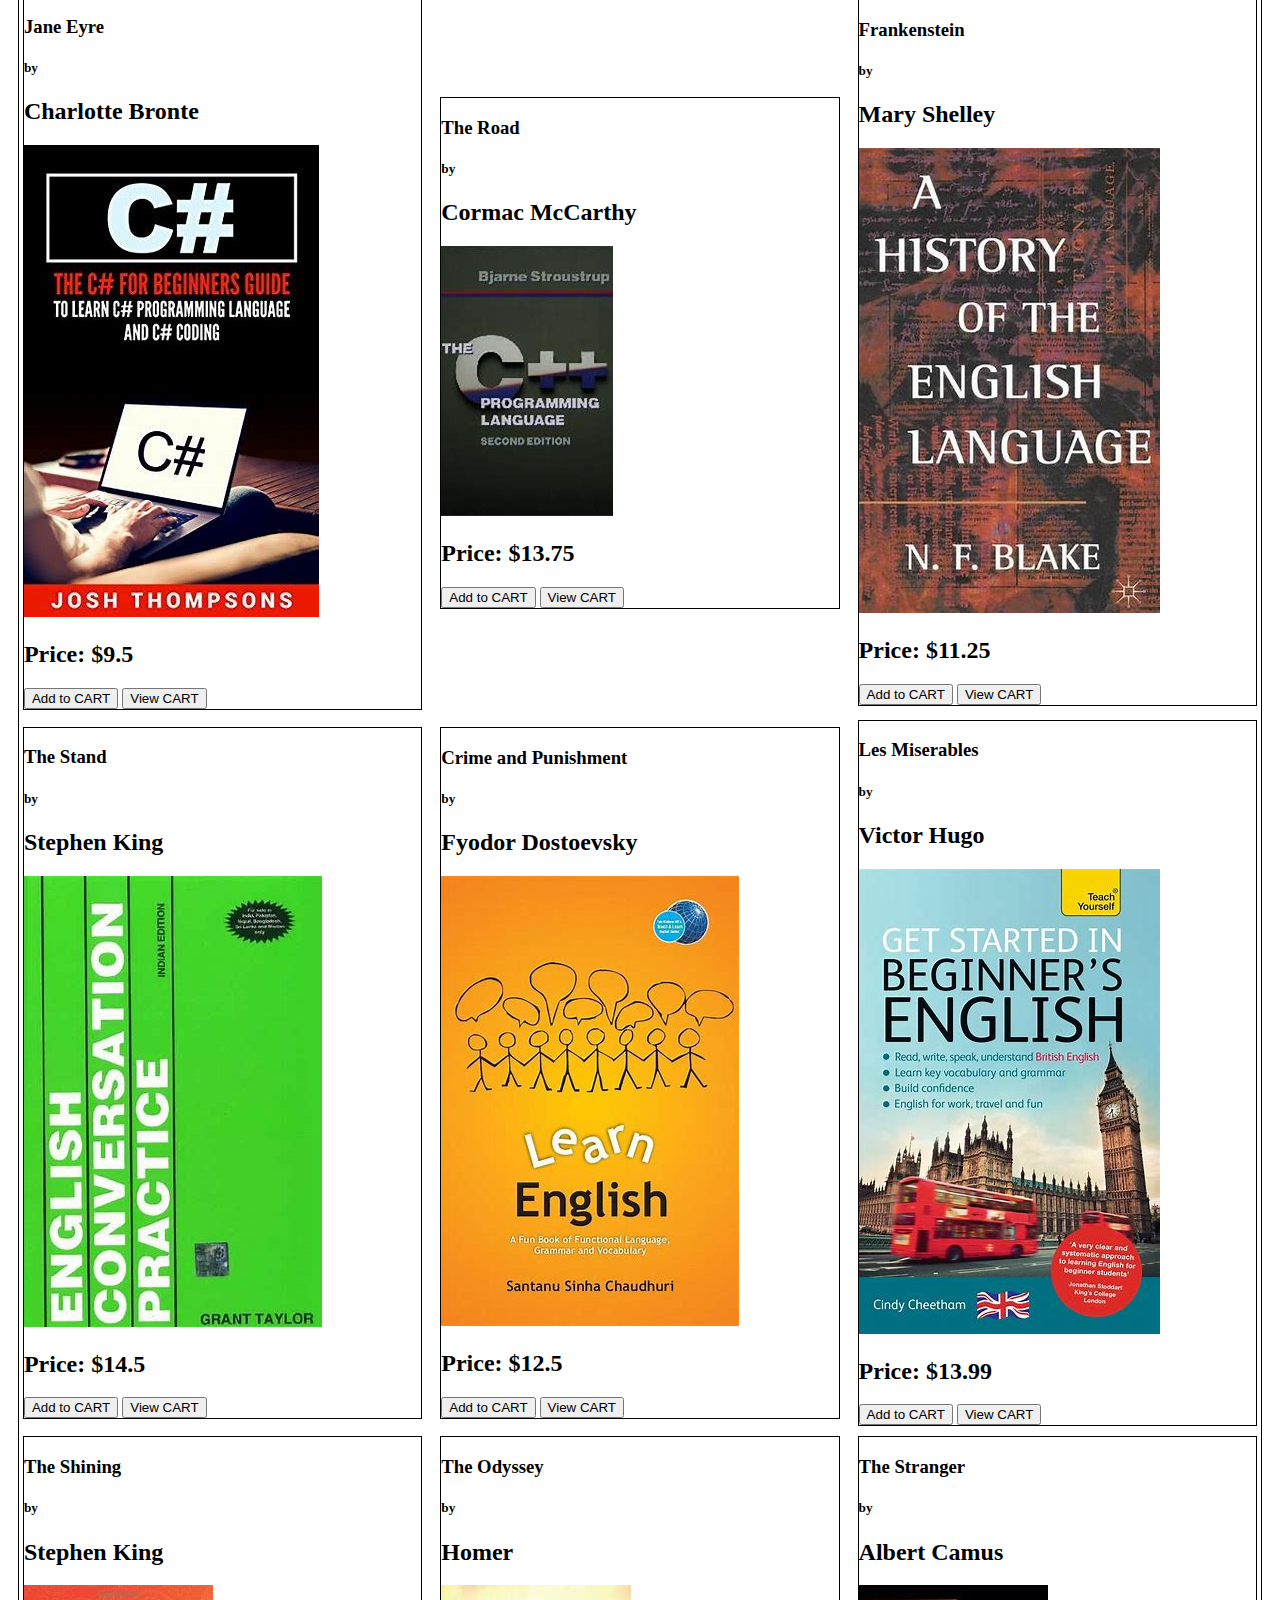
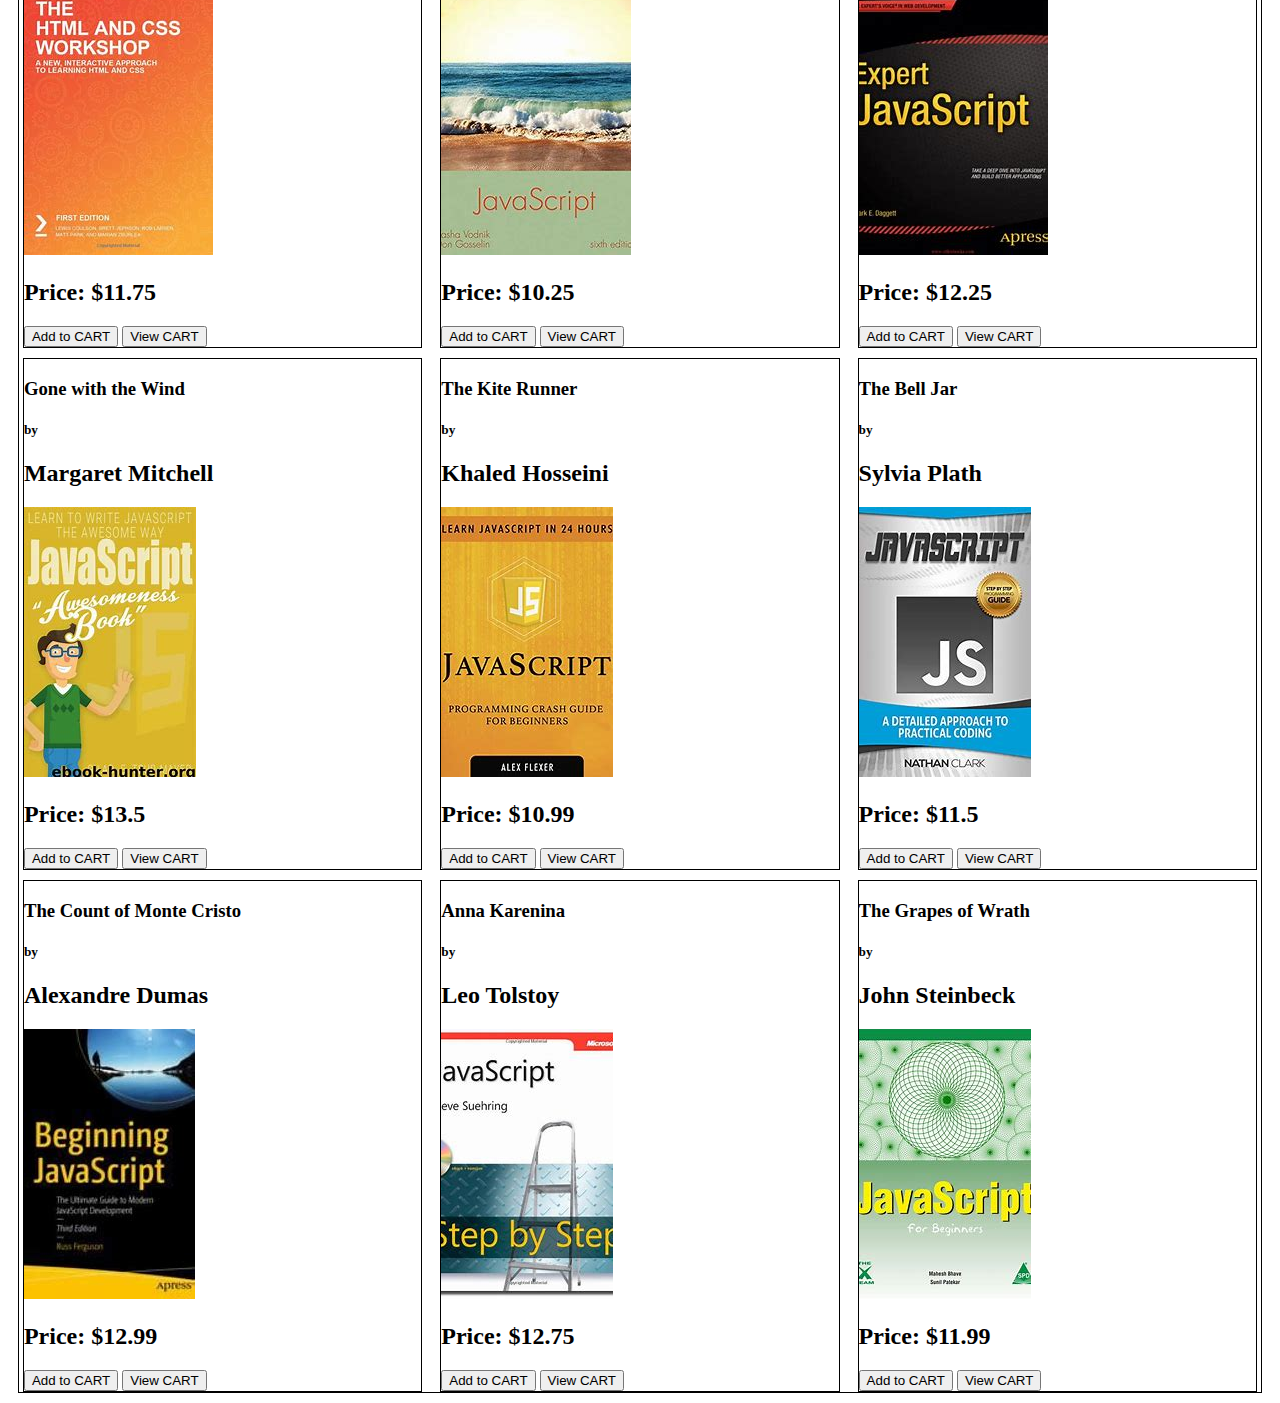
==== commit 6490d989: "Add files via upload" ====
--- a/index.html
+++ b/index.html
@@ -2,178 +2,164 @@
 <html lang="en">
 
 <head>
-    <meta charset="UTF-8">
-    <meta name="viewport" content="width=device-width, initial-scale=1.0">
-    <title>Find Book</title>
+    <meta charset="UTF-8" />
+    <meta name="viewport" content="width=device-width, initial-scale=1.0" />
+    <title>Assignment_no: 02</title>
     <link rel="stylesheet" href="https://cdn.jsdelivr.net/npm/bootstrap@4.6.2/dist/css/bootstrap.min.css"
-        integrity="sha384-xOolHFLEh07PJGoPkLv1IbcEPTNtaed2xpHsD9ESMhqIYd0nLMwNLD69Npy4HI+N" crossorigin="anonymous">
+        integrity="sha384-xOolHFLEh07PJGoPkLv1IbcEPTNtaed2xpHsD9ESMhqIYd0nLMwNLD69Npy4HI+N" crossorigin="anonymous" />
+    <link href="https://cdn.jsdelivr.net/npm/bootstrap@5.3.2/dist/css/bootstrap.min.css" rel="stylesheet"
+        integrity="sha384-T3c6CoIi6uLrA9TneNEoa7RxnatzjcDSCmG1MXxSR1GAsXEV/Dwwykc2MPK8M2HN" crossorigin="anonymous">
+
     <style>
-        .container {
-            height: 100%;
-            /* width: 100%; */
+        .cardss {
             display: flex;
-            justify-content: center;
             align-items: center;
+            justify-content: space-around;
             flex-wrap: wrap;
-        }
-
-        .container input,
-        button {
-            margin: 5px;
-            height: 30px;
-            width: 80%;
-            border-radius: 5px;
-            color: #000;
-            font-size: 20px;
-
-        }
-
-        .container .btn {
-            border-radius: 15px;
-            width: 60%;
-            height: 44px;
-            color: #000;
-            font-size: 20px;
-            border: 1px solid #000;
-        }
-
-        .container .btn:hover {
-            background: transparent;
-        }
-
-        .container .cards {
-            min-height: 400px;
-            min-width: 280px;
-            max-height: 400px;
-            max-width: 280px;
-            display: flex;
-            flex-direction: column;
-            padding: 10px;
-            margin: 4px;
+            gap: 10px;
+            margin: 10px;
             border: 1px solid black;
         }
-
-        .container #first #booksShelf li {
-            font-family: monospace;
+        .cardss .card{
+            min-width: 32%;
+            min-height: 200px;
+            border:  1px solid black;
         }
-
-        .container #second {
-            align-items: center;
-        }
-
-        .container #third {
-            align-items: center;
-
-        }
-
-        h1 {
-            font-size: 2.5rem;
-            font-weight: bold;
-            text-align: center;
-        }
-
-        h2 {
-            font-size: 2rem;
-            font-weight: bold;
-            text-align: center;
+          .navbar-nav {
+           margin-right: auto;
         }
     </style>
 </head>
 
 <body>
-    <div class="container">
-        <div id="first" class="cards">
-            <h1>OLMS</h1>
-            <h2>Books List:</h2>
-            <div id="bookList">
-                <ul>
-                    <li>Calculus by Thomas Phini <br> ISBN: 848-2382-3 </li>
-                    <li>Computer Org. by Henry <br> ISBN: 541-4365-22 </li>
-                </ul>
+    <nav class="navbar navbar-expand-lg navbar-light bg-light">
+        <a class="navbar-brand" href="#">Library</a>
+        <button class="navbar-toggler" type="button" data-toggle="collapse" data-target="#navbarSupportedContent"
+            aria-controls="navbarSupportedContent" aria-expanded="false" aria-label="Toggle navigation">
+            <span class="navbar-toggler-icon"></span>
+        </button>
+
+        <div class="collapse navbar-collapse" id="navbarSupportedContent">
+            <ul class="navbar-nav mr-auto">
+                <li class="nav-item active">
+                    <a class="nav-link" href="index.html">Home</span></a>
+                </li>
+                
+                <li class="nav-item dropdown">
+                    <a class="nav-link dropdown-toggle" href="#" role="button" data-toggle="dropdown"
+                        aria-expanded="false">
+                        Book Categories
+                    </a>
+                    <div class="dropdown-menu">
+                        <a class="dropdown-item" href="fiction.html">fiction</a>
+                        <a class="dropdown-item" href="horror.html">Horror</a>
+                        <a class="dropdown-item" href="classic.html">Classic</a>
+                        <a class="dropdown-item" href="Fantasy.html">Fantasy</a>
+                        <a class="dropdown-item" href="Dystopian.html">Dystopian</a>
+                      
+                    </div>
+                </li>
+                <li class="nav-item">
+                    <a class="nav-link" href="payment_reciept.html">Payment Reciept</a>
+                </li>
+                <li class="nav-item">
+                    <a class="nav-link" href="caart.html">Cart</a>
+                </li>
+                <li class="nav-item">
+                    <a class="nav-link" href="contact.html">Contact</a>
+                </li>
+
+            </ul>
+            <!-- <form class="form-inline my-2 my-lg-0">
+                <input class="form-control mr-sm-2" type="search" placeholder="Search" aria-label="Search" />
+                <button class="btn btn-outline-success my-2 my-sm-0" type="submit">
+                    Search
+                </button>
+            </form> -->
+        </div>
+    </nav>
+
+    <div id="carouselExampleInterval" class="carousel slide" data-ride="carousel">
+        <div class="carousel-inner">
+            <div class="carousel-item active" data-interval="10000">
+                <img src="img_01.jpg" class="d-block w-100" alt="image">
+            </div>
+            <div class="carousel-item" data-interval="2000">
+                <img src="img_02.jpg" class="d-block w-100" alt="image">
+            </div>
+            <div class="carousel-item">
+                <img src="img_03.jpg" class="d-block w-100" alt="image">
+            </div>
+            <div class="carousel-item">
+                <img src="img_04.jpg" class="d-block w-100" alt="image">
+            </div>
+            <div class="carousel-item">
+                <img src="img_05.jpg" class="d-block w-100" alt="image">
             </div>
         </div>
-        <div id="second" class="cards">
-            <h2>Add Book</h2>
-            <small style="font-family: cursive;">To The Book List:</small>
-            <input type="text" id="bookName" placeholder="Book Name">
-            <input type="text" id="bookDesc" placeholder="Book Description">
-            <input type="text" id="bookAuthor" placeholder="Book Author">
-            <input type="text" id="bookIsbn" placeholder="Book ISBN">
-            <button onclick="addBook()" class="btn">Add Book</button>
-        </div>
-        <div id="second" class="cards">
-            <h2>Search For Book:</h2>
-            <input type="text" id="searchName" placeholder="Search by Name">
-            <button onclick="searchBookByName()" class="btn">Search</button>
-            <ul id="foundBooksList"></ul>
-        </div>
+        <button class="carousel-control-prev" type="button" data-target="#carouselExampleInterval" data-slide="prev">
+            <span class="carousel-control-prev-icon" aria-hidden="true"></span>
+            <span class="sr-only">Previous</span>
+        </button>
+        <button class="carousel-control-next" type="button" data-target="#carouselExampleInterval" data-slide="next">
+            <span class="carousel-control-next-icon" aria-hidden="true"></span>
+            <span class="sr-only">Next</span>
+        </button>
     </div>
 
+    <div class="cardss"> </div>
+
+
     <script>
-        let books = {};
+        fetch('book.json')
+            .then(response => {
+                if (!response.ok) {
+                    throw new error("Network response was not ok.");
+                }
+                return response.json();
+            })
 
-        function addBook() {
-            let bookName = document.getElementById('bookName').value;
-            let bookDesc = document.getElementById('bookDesc').value;
-            let bookAuthor = document.getElementById('bookAuthor').value;
-            let bookIsbn = document.getElementById('bookIsbn').value;
+            .then(books => {
+                let html = '';
+                books.forEach(book => {
+                    let htmlSegment = `
+                              <div class="card">
+                                 <h3>${book.title}</h3>
+                                 <h5>by</h5>
+                                 <h2>${book.author}</h2>
+                                 <img src="${book.cover_image}" alt="bookImg"> 
+                                 <h2> <span>Price:</span> $${book.price}</h2>
+                                 <button class="btn">Add to <span>CART</span> </button>
+                                 <button class="btn">View <span>CART</span> </button>
+                              </div>
+                `;
 
-            if (bookName !== '' && bookIsbn !== '' && !books[bookIsbn]) {
-                books[bookIsbn] = {
-                    name: bookName,
-                    description: bookDesc,
-                    author: bookAuthor,
-                    isbn: bookIsbn
-                };
+                    html += htmlSegment;
+                });
 
-                document.getElementById('bookName').value = '';
-                document.getElementById('bookDesc').value = '';
-                document.getElementById('bookAuthor').value = '';
-                document.getElementById('bookIsbn').value = '';
+                let container = document.querySelector('.cardss');
+                container.innerHTML = html;
+            })
+            .catch(error => {
+                console.error("Fetching Data error: ", error)
+            });
+    </script>
 
-                displayBooks();
-            } else {
-                alert('Fill all fields and avoid duplicate items!');
-            }
-        }
+    </div>
 
-        function displayBooks() {
-            let booksList = document.getElementById('booksList');
-            bookList.innerHTML = `<li>Book <br> ISBN: 848h-2382-3 </li>
-                    <li>Book <br> ISBN: 848h-2382-3 </li>
-                    <li>Book<br> ISBN: 848h-2382-3</li>`;
 
-            for (let isbn in books) {
-                let book = books[isbn];
-                let listItem = document.createElement('li');
-                listItem.appendChild(document.createTextNode(
-                    `${book.name}: ${book.description} by ${book.author} ISBN: ${book.isbn}`
-                ));
-                bookList.appendChild(listItem);
-            }
-        }
 
-        function searchBookByName() {
-            let searchName = document.getElementById('searchName').value;
-            let foundBooksList = document.getElementById('foundBooksList');
-            foundBooksList.innerHTML = '';
 
-            if (searchName !== '') {
-                let foundBooks = Object.values(books).filter(book => book.name.toLowerCase().includes(searchName.toLowerCase()));
-                if (foundBooks.length > 0) {
-                    foundBooks.forEach(book => {
-                        let listItem = document.createElement('li');
-                        listItem.appendChild(document.createTextNode(`${book.name} by ${book.author} ISBN: ${book.isbn}`));
-                        foundBooksList.appendChild(listItem);
-                    });
-                } else {
-                    let listItem = document.createElement('li');
-                    listItem.appendChild(document.createTextNode('No books found with that name!'));
-                    foundBooksList.appendChild(listItem);
-                }
-            }
-        }
-    </script>
+
+
+
+
+    <script src="https://cdn.jsdelivr.net/npm/jquery@3.5.1/dist/jquery.slim.min.js"
+        integrity="sha384-DfXdz2htPH0lsSSs5nCTpuj/zy4C+OGpamoFVy38MVBnE+IbbVYUew+OrCXaRkfj"
+        crossorigin="anonymous"></script>
+    <script src="https://cdn.jsdelivr.net/npm/bootstrap@4.6.2/dist/js/bootstrap.bundle.min.js"
+        integrity="sha384-Fy6S3B9q64WdZWQUiU+q4/2Lc9npb8tCaSX9FK7E8HnRr0Jz8D6OP9dO5Vg3Q9ct"
+        crossorigin="anonymous"></script>
 </body>
 
 </html>